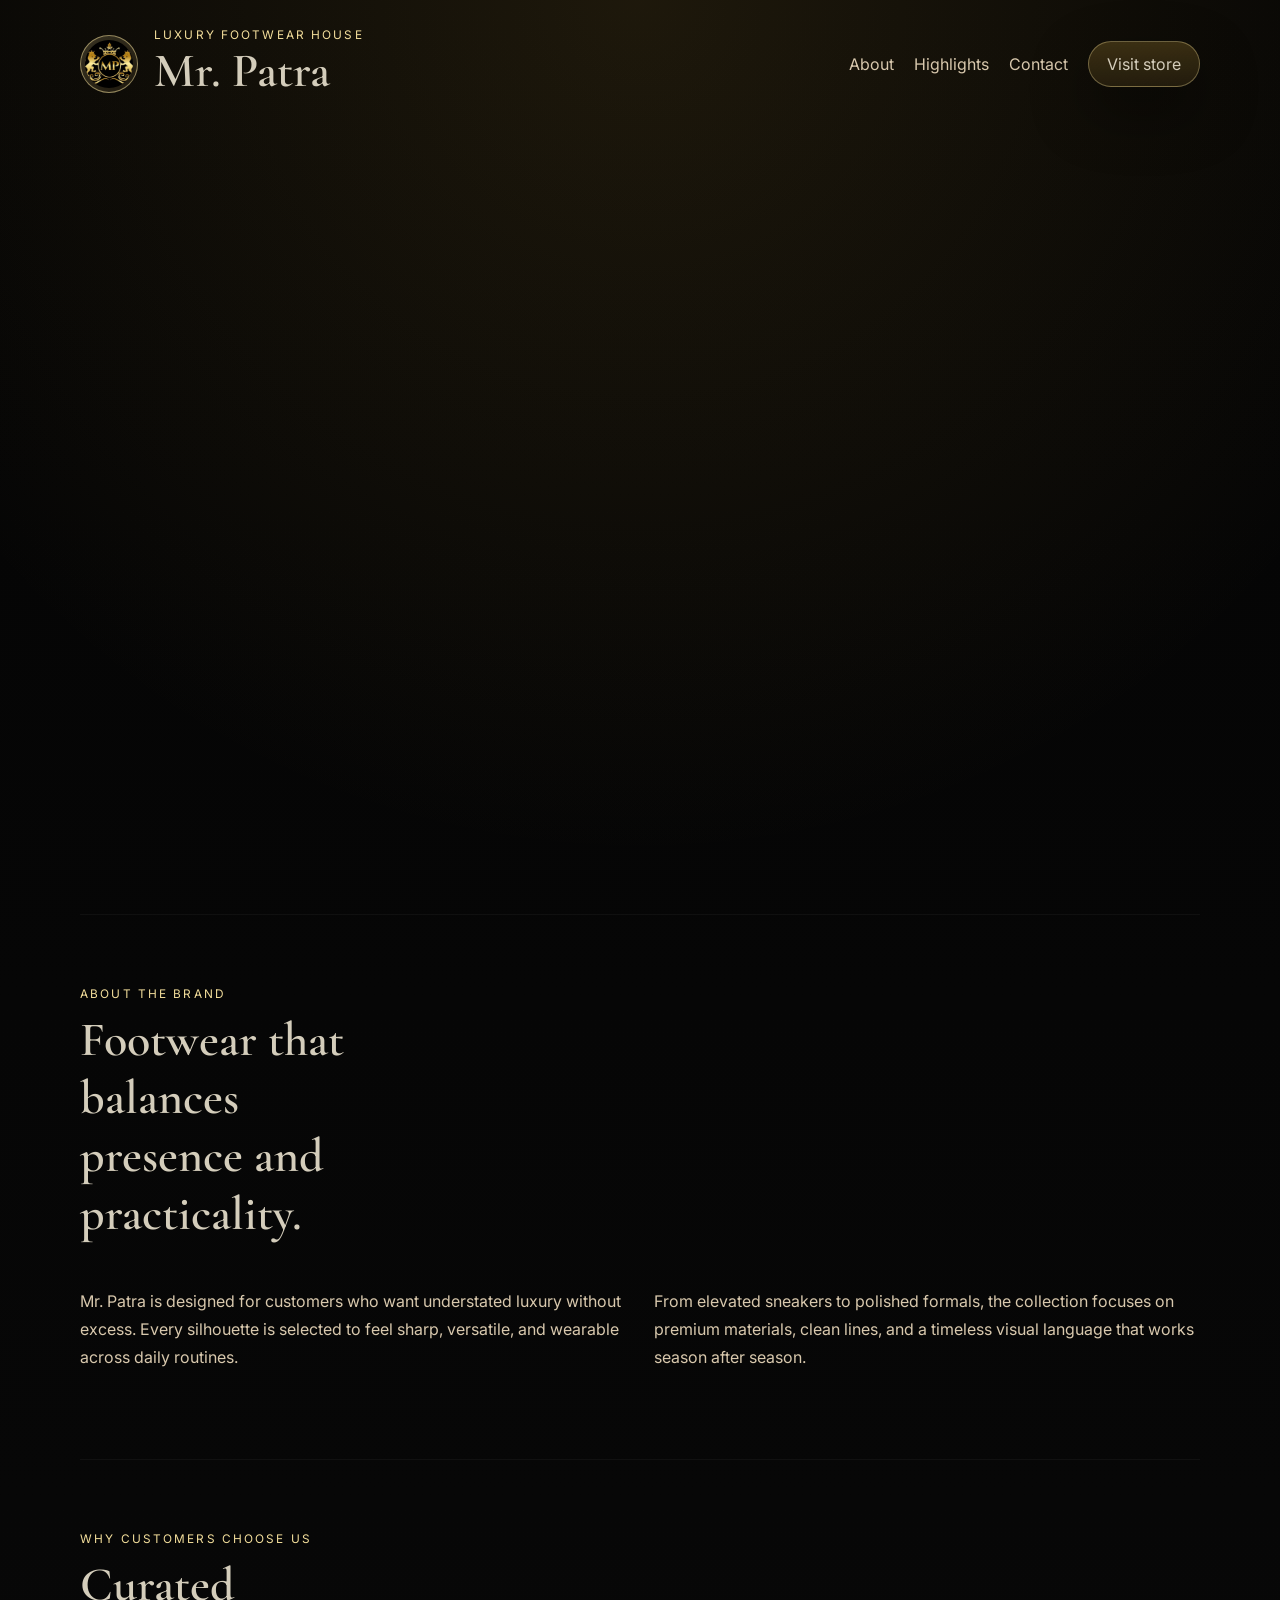
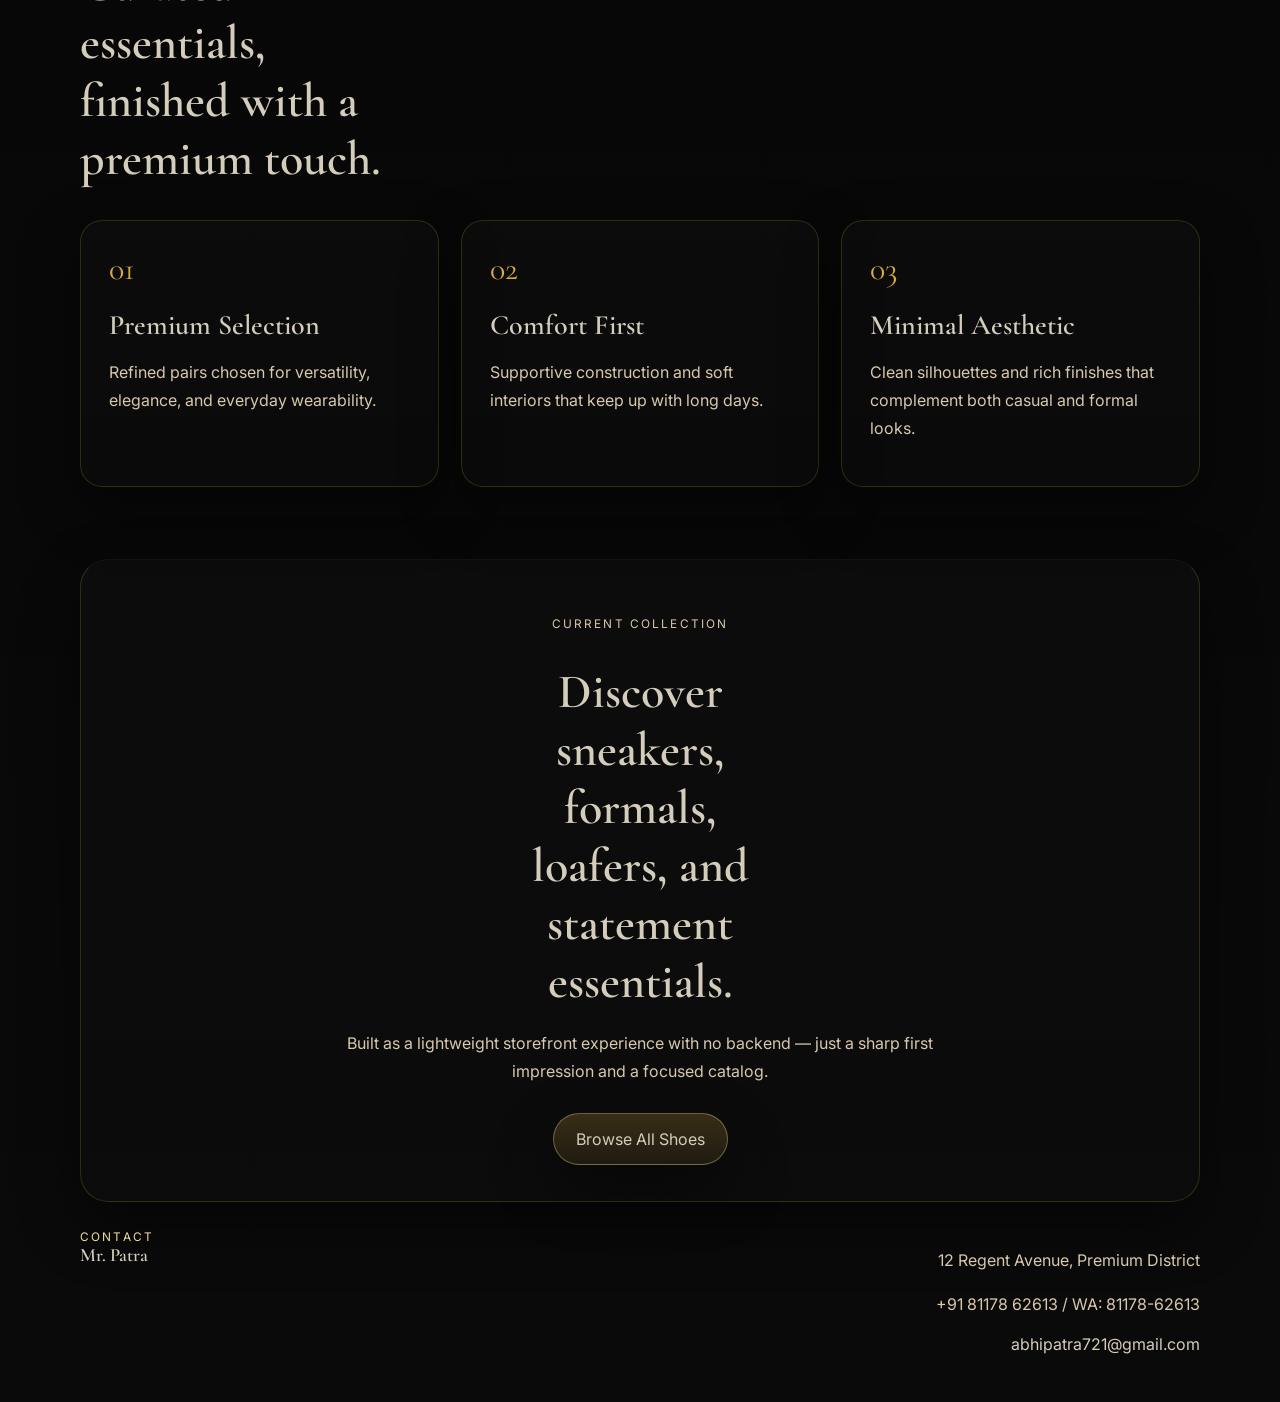
==== index.html @ 1bfe12cb "Created basic copy." ====
<!DOCTYPE html>
<html lang="en">

<head>
	<meta charset="UTF-8">
	<meta name="viewport" content="width=device-width, initial-scale=1.0">

	<meta name="description" content="Explore the latest collection of footwear with Mr. Patra.">
	<meta name="keywords" content="Footwear, Mr. Patra, Footwear in Odisha">

	<link rel="shortcut icon" href="favicon.ico" type="image/x-icon">
	<title>Mr. Patra | Premium Shoe Store</title>

	<link rel="preconnect" href="https://fonts.googleapis.com">
	<link rel="preconnect" href="https://fonts.gstatic.com" crossorigin>

	<link
		href="https://fonts.googleapis.com/css2?family=Cormorant+Garamond:wght@500;600;700&family=Inter:wght@400;500;600&display=swap"
		rel="stylesheet">

	<link rel="stylesheet" href="styles/index.css">
</head>

<body>
	<header class="site-header fade-section">
		<div class="brand-lockup">
			<div class="brand-mark">
				<img src="/assets/logo.webp" alt="Logo: Mr. Patra." class="img logo">
			</div>
			<div>
				<p class="brand-kicker">Luxury Footwear House</p>
				<h1>Mr. Patra</h1>
			</div>
		</div>
		<nav class="site-nav">
			<a href="#about">About</a>
			<a href="#highlights">Highlights</a>
			<a href="#contact">Contact</a>
			<a class="nav-button" href="store.html">Visit store</a>
		</nav>
	</header>

	<main>
		<section class="hero fade-section">
			<div class="hero-copy">
				<p class="eyebrow">Gold-standard style. Everyday confidence.</p>
				<h2>Minimal, premium footwear curated for modern movement.</h2>
				<p class="hero-text">
					Mr. Patra blends refined design, durable craftsmanship, and effortless comfort
					into a collection built for the office, the weekend, and everything between.
				</p>
				<div class="hero-actions">
					<a class="primary-button" href="store.html">Explore Collection</a>
					<a class="secondary-button" href="#about">Our Story</a>
				</div>
			</div>

			<div class="hero-panel">
				<div class="crest-card">
					<p class="crest-label">Signature Identity</p>
					<div class="crest-ring">
						<img src="assets/logo.webp" alt="Logo: Mr. Patra." class="img">
					</div>
					<p class="crest-copy">Dark luxury with a gold-forward finish inspired by your crest logo.</p>
				</div>
			</div>
		</section>

		<section id="about" class="content-section fade-section">
			<div class="section-heading">
				<p class="eyebrow">About the brand</p>
				<h3>Footwear that balances presence and practicality.</h3>
			</div>
			<div class="two-column">
				<p>
					Mr. Patra is designed for customers who want understated luxury without excess.
					Every silhouette is selected to feel sharp, versatile, and wearable across daily routines.
				</p>
				<p>
					From elevated sneakers to polished formals, the collection focuses on premium materials,
					clean lines, and a timeless visual language that works season after season.
				</p>
			</div>
		</section>

		<section id="highlights" class="content-section fade-section">
			<div class="section-heading">
				<p class="eyebrow">Why customers choose us</p>
				<h3>Curated essentials, finished with a premium touch.</h3>
			</div>
			<div class="feature-grid">
				<article class="feature-card">
					<span class="feature-number">01</span>
					<h4>Premium Selection</h4>
					<p>Refined pairs chosen for versatility, elegance, and everyday wearability.</p>
				</article>
				<article class="feature-card">
					<span class="feature-number">02</span>
					<h4>Comfort First</h4>
					<p>Supportive construction and soft interiors that keep up with long days.</p>
				</article>
				<article class="feature-card">
					<span class="feature-number">03</span>
					<h4>Minimal Aesthetic</h4>
					<p>Clean silhouettes and rich finishes that complement both casual and formal looks.</p>
				</article>
			</div>
		</section>

		<section class="content-section callout fade-section">
			<p class="eyebrow">Current collection</p>
			<h3>Discover sneakers, formals, loafers, and statement essentials.</h3>
			<p>
				Built as a lightweight storefront experience with no backend — just a sharp first impression
				and a focused catalog.
			</p>
			<a class="primary-button" href="store.html">Browse All Shoes</a>
		</section>
	</main>

	<footer id="contact" class="site-footer fade-section">
		<div>
			<p class="eyebrow">Contact</p>
			<h3>Mr. Patra</h3>
		</div>
		<div class="footer-details">
			<p>12 Regent Avenue, Premium District</p>
			<p>+91 81178 62613 / <a href="https://wa.me/918117862613">WA: 81178-62613</a></p>
			<a href="mailto:abhipatra721@gmail.com">abhipatra721@gmail.com</a>
		</div>
	</footer>

	<script src="js/script.js"></script>
</body>

</html>
---- styles/index.css ----
:root {
	--bg: #050505;
	--surface: #0f0f0f;
	--surface-soft: #161616;
	--text: #d4cdbb;
	--muted: #d8c8ad;
	--line: #d8aa3f33;
	--gold: #d8aa3f;
	--gold-soft: #f3de9b;
	--shadow: 0 24px 60px #00000073;
}

* {
	box-sizing: border-box;
}

html {
	scroll-behavior: smooth;
}

body {
	margin: 0;
	background:
		radial-gradient(circle at top, rgba(216, 170, 63, 0.12), transparent 28%),
		linear-gradient(180deg, #040404 0%, #0a0a0a 100%);
	color: var(--text);
	font-family: "Inter", sans-serif;
}

a {
	color: inherit;
	text-decoration: none;
}

.logo {
	width: 48px;
	height: 48px;
	border-radius: 50%;
	object-fit: cover;
}

.site-header,
.hero,
.content-section,
.site-footer {
	width: min(1120px, calc(100% - 48px));
	margin: 0 auto;
}

.site-header {
	display: flex;
	justify-content: space-between;
	align-items: center;
	gap: 24px;
	padding: 28px 0;
}

.brand-lockup {
	display: flex;
	align-items: center;
	gap: 16px;
}

.brand-mark,
.crest-ring {
	border: 1px solid rgba(243, 222, 155, 0.55);
	background: linear-gradient(135deg, rgba(243, 222, 155, 0.16), rgba(216, 170, 63, 0.04));
	box-shadow: inset 0 0 20px rgba(243, 222, 155, 0.08);
}

.brand-mark {
	width: 58px;
	height: 58px;
	border-radius: 50%;
	display: grid;
	place-items: center;
	font-family: "Cormorant Garamond", serif;
	font-size: 1.7rem;
	color: var(--gold-soft);
}

.brand-kicker,
.eyebrow,
.shoe-meta p,
.filter-row span,
.crest-label {
	margin: 0;
	text-transform: uppercase;
	letter-spacing: 0.18em;
	font-size: 0.74rem;
	color: var(--gold-soft);
}

h1,
h2,
h3,
h4 {
	margin: 0;
	font-family: "Cormorant Garamond", serif;
	font-weight: 600;
}

h1 {
	font-size: clamp(2rem, 4vw, 3rem);
}

.site-nav {
	display: flex;
	align-items: center;
	gap: 20px;
	color: var(--muted);
}

.nav-button,
.primary-button,
.secondary-button {
	border-radius: 999px;
	transition: transform 180ms ease, border-color 180ms ease, background-color 180ms ease;
}

.nav-button,
.primary-button {
	border: 1px solid rgba(243, 222, 155, 0.35);
	background: linear-gradient(180deg, rgba(216, 170, 63, 0.22), rgba(216, 170, 63, 0.1));
	color: var(--text);
	box-shadow: var(--shadow);
}

.nav-button {
	padding: 12px 18px;
}

.hero {
	min-height: calc(100vh - 114px);
	display: grid;
	grid-template-columns: 1.2fr 0.8fr;
	gap: 48px;
	align-items: center;
	padding: 48px 0 72px;
}

.hero-copy h2 {
	margin-top: 12px;
	font-size: clamp(3rem, 6vw, 5.2rem);
	line-height: 0.95;
	max-width: 10ch;
}

.hero-text,
.two-column p,
.feature-card p,
.callout p,
.crest-copy,
.footer-details p {
	color: var(--muted);
	line-height: 1.75;
}

.hero-text {
	max-width: 58ch;
	margin: 20px 0 0;
}

.hero-actions {
	display: flex;
	flex-wrap: wrap;
	gap: 14px;
	margin-top: 32px;
}

.primary-button,
.secondary-button {
	display: inline-flex;
	align-items: center;
	justify-content: center;
	min-width: 164px;
	padding: 15px 22px;
}

.secondary-button {
	border: 1px solid var(--line);
	background: rgba(255, 255, 255, 0.02);
}

.hero-panel {
	display: flex;
	justify-content: flex-end;
}

.crest-card,
.feature-card,
.callout {
	border: 1px solid var(--line);
	background: linear-gradient(180deg, rgba(255, 255, 255, 0.02), rgba(255, 255, 255, 0.01));
	box-shadow: var(--shadow);
}

.crest-card {
	width: min(100%, 400px);
	padding: 32px;
	border-radius: 28px;
}

.crest-ring {
	width: 220px;
	height: 220px;
	margin: 28px auto 20px;
	border-radius: 50%;
	display: grid;
	place-items: center;
}

.crest-ring .img {
	width: 100%;
	height: 100%;
	border-radius: 50%;
	object-fit: cover;
}

.content-section {
	padding: 72px 0;
	border-top: 1px solid rgba(255, 255, 255, 0.04);
}

.section-heading h3 {
	margin-top: 10px;
	font-size: clamp(2rem, 4vw, 3rem);
	max-width: 14ch;
}

.two-column {
	display: grid;
	grid-template-columns: repeat(2, minmax(0, 1fr));
	gap: 28px;
	margin-top: 28px;
}

.feature-grid {
	display: grid;
	grid-template-columns: repeat(3, minmax(0, 1fr));
	gap: 22px;
	margin-top: 32px;
}

.feature-card {
	padding: 28px;
	border-radius: 22px;
}

.feature-number {
	display: inline-block;
	margin-bottom: 20px;
	color: var(--gold);
	font-family: "Cormorant Garamond", serif;
	font-size: 2rem;
}

.feature-card h4 {
	font-size: 1.75rem;
	margin-bottom: 12px;
}

.callout {
	padding: 36px;
	border-radius: 28px;
	text-align: center;
}

.callout h3 {
	margin: 12px auto 0;
	max-width: 13ch;
	font-size: clamp(2rem, 4vw, 3rem);
}

.callout p {
	max-width: 60ch;
	margin: 18px auto 28px;
}

.site-footer {
	display: flex;
	justify-content: space-between;
	gap: 24px;
	padding: 28px 0 48px;
}

.footer-details {
	text-align: right;
}

.nav-button:hover,
.primary-button:hover,
.secondary-button:hover,
.site-nav a:hover {
	transform: translateY(-2px);
}

.fade-section {
	opacity: 0;
	transform: translateY(24px);
	transition: opacity 700ms ease, transform 700ms ease;
}

.fade-section.is-visible {
	opacity: 1;
	transform: translateY(0);
}

@media (max-width: 900px) {

	.site-header,
	.hero,
	.site-footer {
		grid-template-columns: 1fr;
		flex-direction: column;
		align-items: flex-start;
	}

	.site-nav {
		flex-wrap: wrap;
	}

	.hero {
		min-height: auto;
		padding-top: 24px;
	}

	.hero-panel {
		width: 100%;
		justify-content: flex-start;
	}

	.two-column,
	.feature-grid {
		grid-template-columns: 1fr;
	}

	.footer-details {
		text-align: left;
	}
}

@media (max-width: 640px) {

	.site-header,
	.hero,
	.content-section,
	.site-footer {
		width: min(100% - 28px, 1120px);
	}

	.hero-copy h2 {
		max-width: none;
	}

	.crest-ring {
		width: 180px;
		height: 180px;
	}
}
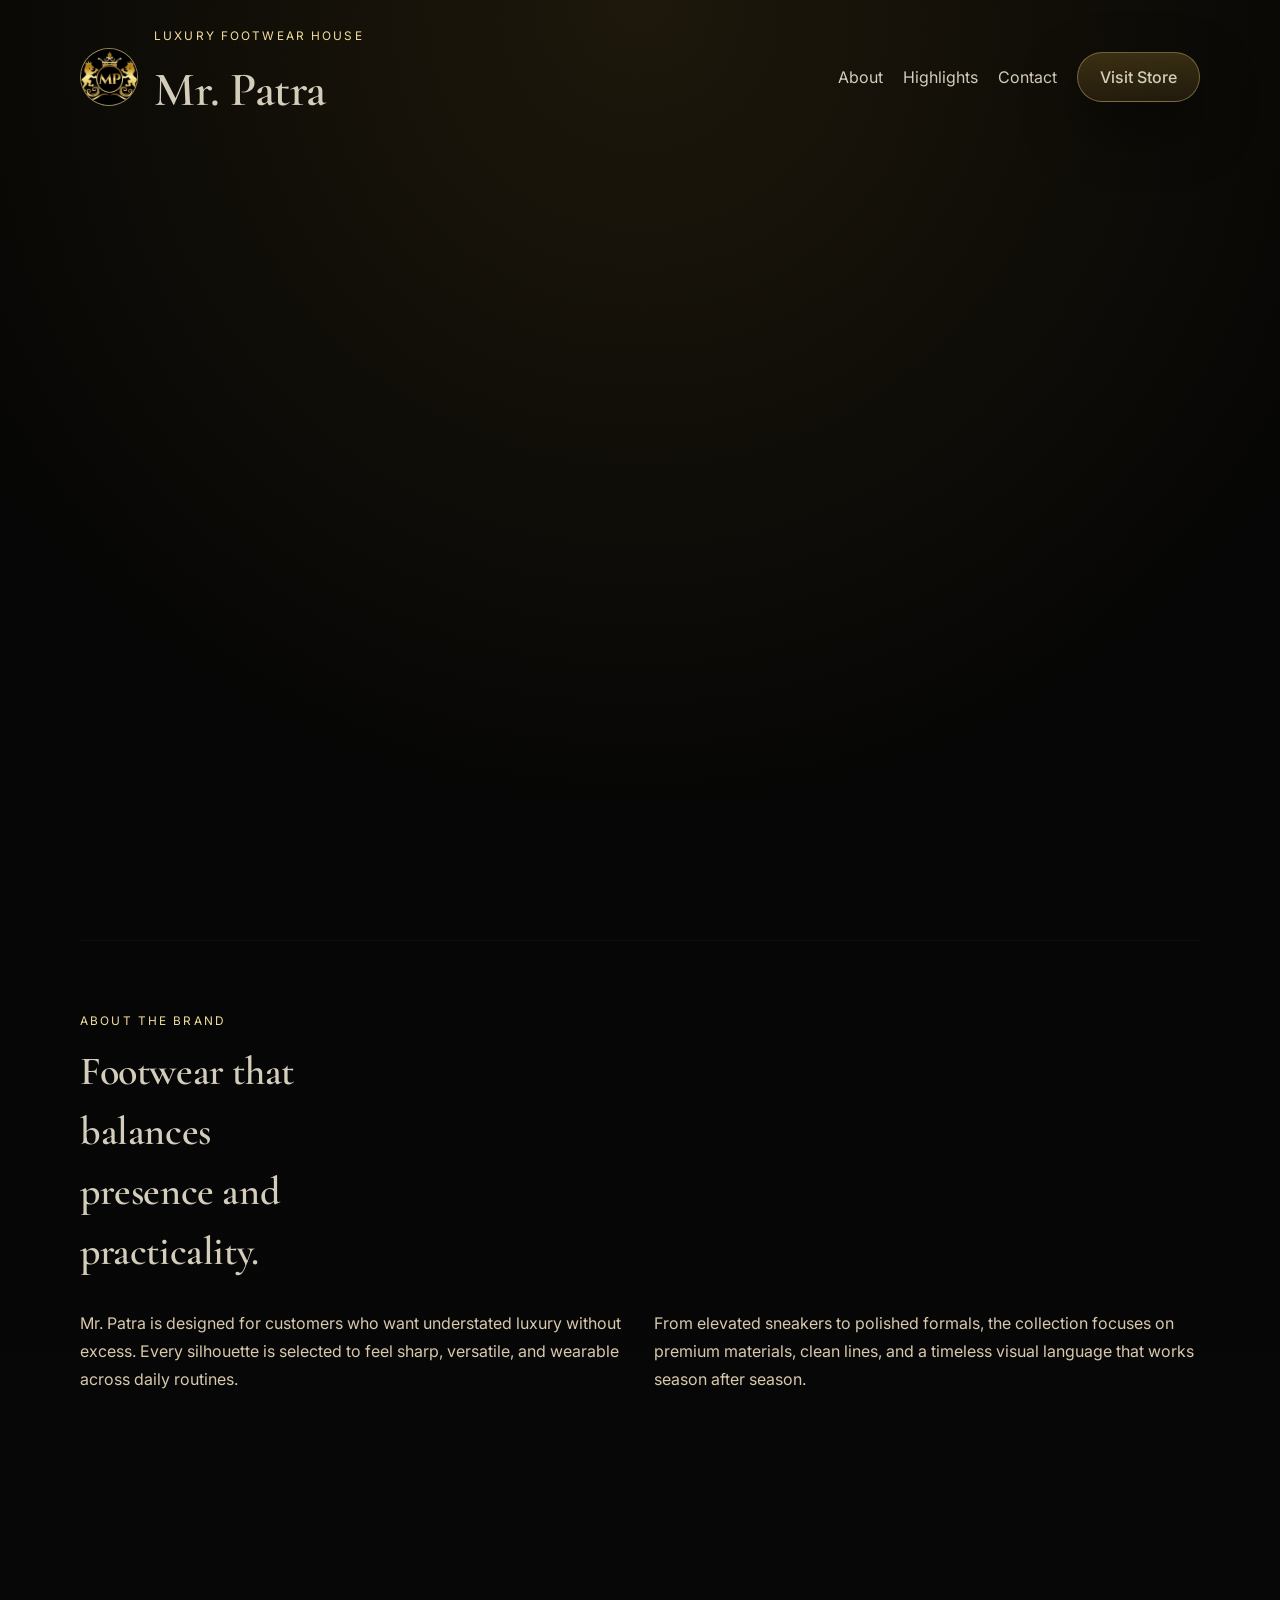
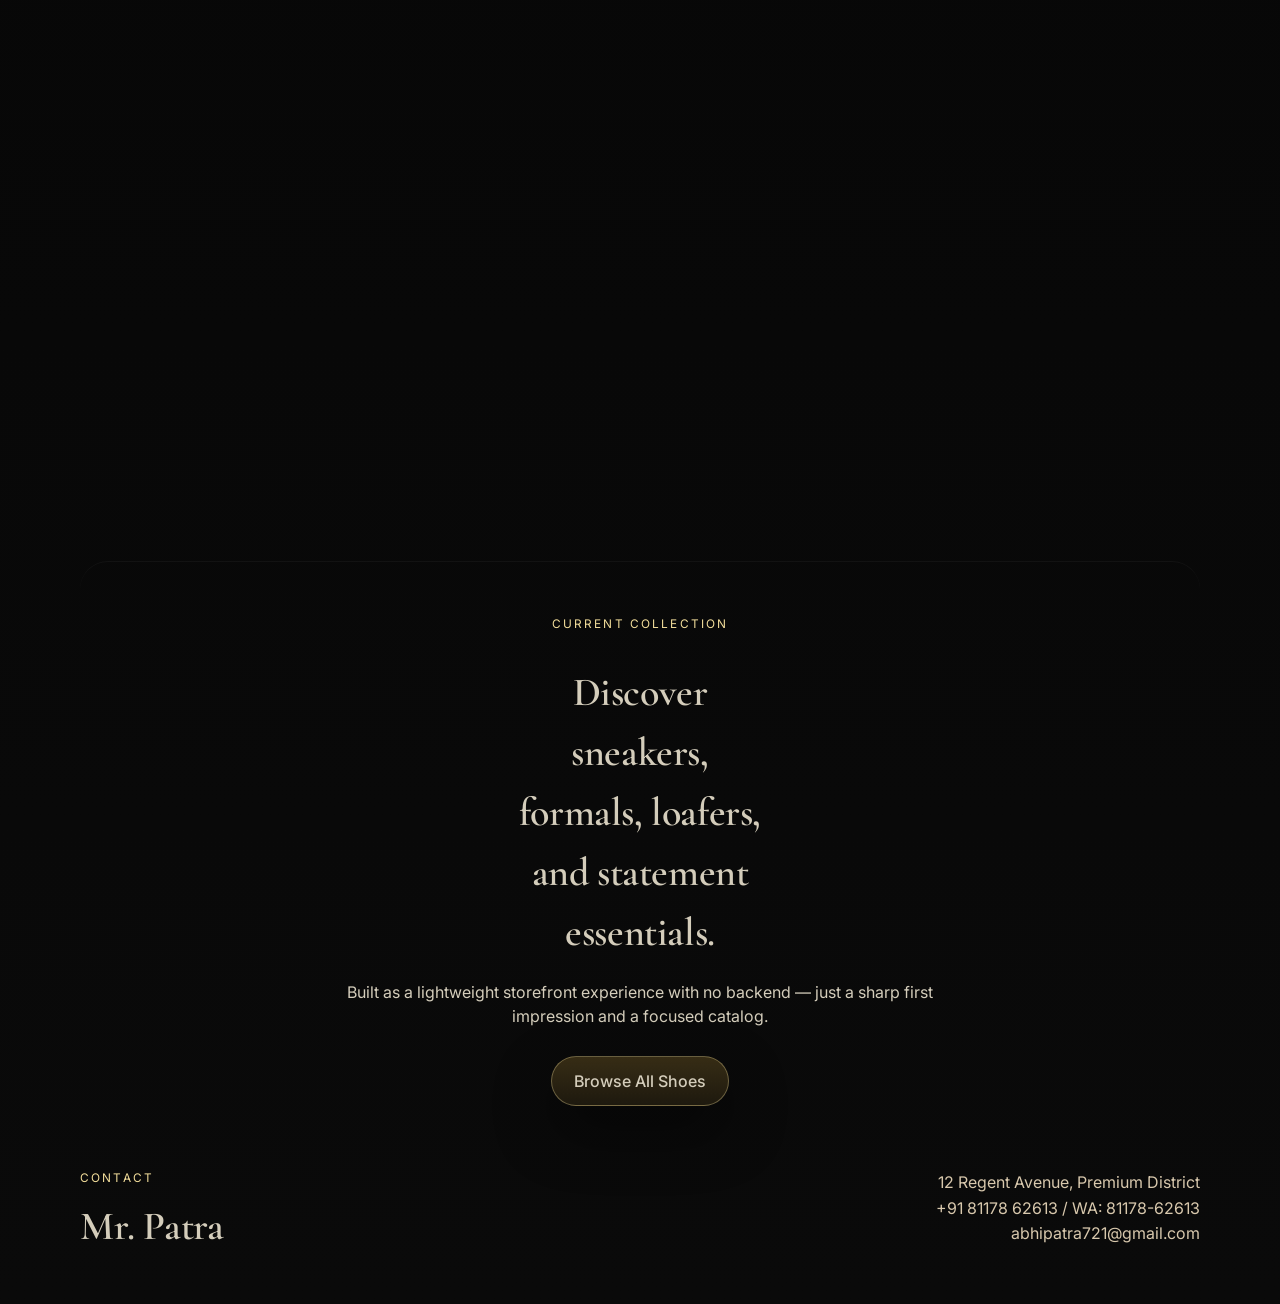
==== commit 541c5563: "Added global.css and README for developers." ====
--- a/index.html
+++ b/index.html
@@ -1,23 +1,25 @@
+<!-- index.html -->
 <!DOCTYPE html>
 <html lang="en">
 
 <head>
 	<meta charset="UTF-8">
 	<meta name="viewport" content="width=device-width, initial-scale=1.0">
+	<meta name="description"
+		content="Mr. Patra - Luxury footwear blending refined design with everyday comfort. Discover premium sneakers, formals, and loafers.">
+	<meta name="keywords" content="Footwear, Mr. Patra, Luxury Shoes, Premium Footwear, Odisha">
+	<link rel="shortcut icon" href="favicon.ico" type="image/x-icon">
+	<title>Mr. Patra | Luxury Footwear House</title>
 
-	<meta name="description" content="Explore the latest collection of footwear with Mr. Patra.">
-	<meta name="keywords" content="Footwear, Mr. Patra, Footwear in Odisha">
-
-	<link rel="shortcut icon" href="favicon.ico" type="image/x-icon">
-	<title>Mr. Patra | Premium Shoe Store</title>
-
+	<!-- Fonts -->
 	<link rel="preconnect" href="https://fonts.googleapis.com">
 	<link rel="preconnect" href="https://fonts.gstatic.com" crossorigin>
-
 	<link
 		href="https://fonts.googleapis.com/css2?family=Cormorant+Garamond:wght@500;600;700&family=Inter:wght@400;500;600&display=swap"
 		rel="stylesheet">
 
+	<!-- Stylesheets -->
+	<link rel="stylesheet" href="styles/global.css">
 	<link rel="stylesheet" href="styles/index.css">
 </head>
 
@@ -25,10 +27,10 @@
 	<header class="site-header fade-section">
 		<div class="brand-lockup">
 			<div class="brand-mark">
-				<img src="/assets/logo.webp" alt="Logo: Mr. Patra." class="img logo">
+				<img src="/assets/logo.webp" alt="Mr. Patra gold crest logo" class="logo-img">
 			</div>
 			<div>
-				<p class="brand-kicker">Luxury Footwear House</p>
+				<p class="eyebrow">Luxury Footwear House</p>
 				<h1>Mr. Patra</h1>
 			</div>
 		</div>
@@ -36,11 +38,12 @@
 			<a href="#about">About</a>
 			<a href="#highlights">Highlights</a>
 			<a href="#contact">Contact</a>
-			<a class="nav-button" href="store.html">Visit store</a>
+			<a class="nav-button" href="store.html">Visit Store</a>
 		</nav>
 	</header>
 
 	<main>
+		<!-- Hero Section -->
 		<section class="hero fade-section">
 			<div class="hero-copy">
 				<p class="eyebrow">Gold-standard style. Everyday confidence.</p>
@@ -54,18 +57,18 @@
 					<a class="secondary-button" href="#about">Our Story</a>
 				</div>
 			</div>
-
 			<div class="hero-panel">
 				<div class="crest-card">
 					<p class="crest-label">Signature Identity</p>
 					<div class="crest-ring">
-						<img src="assets/logo.webp" alt="Logo: Mr. Patra." class="img">
+						<img src="assets/logo.webp" alt="Mr. Patra crest emblem" class="crest-logo">
 					</div>
 					<p class="crest-copy">Dark luxury with a gold-forward finish inspired by your crest logo.</p>
 				</div>
 			</div>
 		</section>
 
+		<!-- About Section -->
 		<section id="about" class="content-section fade-section">
 			<div class="section-heading">
 				<p class="eyebrow">About the brand</p>
@@ -83,6 +86,7 @@
 			</div>
 		</section>
 
+		<!-- Highlights Section -->
 		<section id="highlights" class="content-section fade-section">
 			<div class="section-heading">
 				<p class="eyebrow">Why customers choose us</p>
@@ -107,6 +111,7 @@
 			</div>
 		</section>
 
+		<!-- Call to Action -->
 		<section class="content-section callout fade-section">
 			<p class="eyebrow">Current collection</p>
 			<h3>Discover sneakers, formals, loafers, and statement essentials.</h3>
--- a/styles/global.css
+++ b/styles/global.css
@@ -0,0 +1,150 @@
+/* ----------------------------------------------
+   GLOBAL CSS – Shared Variables, Reset, Utilities
+   Used across index.html and store.html
+---------------------------------------------- */
+:root {
+    --bg: #050505;
+    --surface: #0f0f0f;
+    --surface-soft: #161616;
+    --text: #d4cdbb;
+    --muted: #d8c8ad;
+    --line: #d8aa3f33;
+    --gold: #d8aa3f;
+    --gold-soft: #f3de9b;
+    --shadow: 0 24px 60px #00000073;
+    --transition-default: 180ms ease;
+}
+
+* {
+    margin: 0;
+    padding: 0;
+    box-sizing: border-box;
+}
+
+html {
+    scroll-behavior: smooth;
+}
+
+body {
+    background: radial-gradient(circle at top, rgba(216, 170, 63, 0.12), transparent 28%),
+        linear-gradient(180deg, #040404 0%, #0a0a0a 100%);
+    color: var(--text);
+    font-family: "Inter", sans-serif;
+    line-height: 1.5;
+    min-height: 100vh;
+}
+
+/* Typography */
+h1,
+h2,
+h3,
+h4 {
+    font-family: "Cormorant Garamond", serif;
+    font-weight: 600;
+    letter-spacing: -0.01em;
+}
+
+h1 {
+    font-size: clamp(2rem, 4vw, 3rem);
+}
+
+h2 {
+    font-size: clamp(2.4rem, 5vw, 3.6rem);
+}
+
+h3 {
+    font-size: clamp(1.8rem, 3.5vw, 2.5rem);
+}
+
+a {
+    color: inherit;
+    text-decoration: none;
+    transition: transform var(--transition-default), border-color var(--transition-default);
+}
+
+img {
+    max-width: 100%;
+    height: auto;
+    display: block;
+}
+
+/* Utility / Eyebrow style */
+.eyebrow {
+    text-transform: uppercase;
+    letter-spacing: 0.18em;
+    font-size: 0.74rem;
+    color: var(--gold-soft);
+    margin-bottom: 0.5rem;
+}
+
+/* Buttons & interactive elements */
+.primary-button,
+.secondary-button,
+.nav-button {
+    display: inline-flex;
+    align-items: center;
+    justify-content: center;
+    border-radius: 999px;
+    padding: 12px 22px;
+    font-weight: 500;
+    transition: transform var(--transition-default), background-color var(--transition-default);
+    cursor: pointer;
+}
+
+.primary-button,
+.nav-button {
+    border: 1px solid rgba(243, 222, 155, 0.35);
+    background: linear-gradient(180deg, rgba(216, 170, 63, 0.22), rgba(216, 170, 63, 0.1));
+    box-shadow: var(--shadow);
+    color: var(--text);
+}
+
+.secondary-button {
+    border: 1px solid var(--line);
+    background: rgba(255, 255, 255, 0.02);
+}
+
+.primary-button:hover,
+.secondary-button:hover,
+.nav-button:hover {
+    transform: translateY(-2px);
+}
+
+/* Fade-in on scroll animation */
+.fade-section {
+    opacity: 0;
+    transform: translateY(24px);
+    transition: opacity 700ms ease, transform 700ms ease;
+}
+
+.fade-section.is-visible {
+    opacity: 1;
+    transform: translateY(0);
+}
+
+/* Shared container width (but each page can define its own layout) */
+.site-header,
+.hero,
+.content-section,
+.site-footer,
+.catalog-header,
+.filter-row,
+.catalog-grid {
+    width: min(1120px, calc(100% - 48px));
+    margin-left: auto;
+    margin-right: auto;
+}
+
+/* Responsive base */
+@media (max-width: 640px) {
+
+    .site-header,
+    .hero,
+    .content-section,
+    .site-footer,
+    .catalog-header,
+    .filter-row,
+    .catalog-grid {
+        width: min(100% - 28px, 1120px);
+    }
+}
--- a/styles/index.css
+++ b/styles/index.css
@@ -1,51 +1,8 @@
-:root {
-	--bg: #050505;
-	--surface: #0f0f0f;
-	--surface-soft: #161616;
-	--text: #d4cdbb;
-	--muted: #d8c8ad;
-	--line: #d8aa3f33;
-	--gold: #d8aa3f;
-	--gold-soft: #f3de9b;
-	--shadow: 0 24px 60px #00000073;
-}
-
-* {
-	box-sizing: border-box;
-}
-
-html {
-	scroll-behavior: smooth;
-}
-
-body {
-	margin: 0;
-	background:
-		radial-gradient(circle at top, rgba(216, 170, 63, 0.12), transparent 28%),
-		linear-gradient(180deg, #040404 0%, #0a0a0a 100%);
-	color: var(--text);
-	font-family: "Inter", sans-serif;
-}
-
-a {
-	color: inherit;
-	text-decoration: none;
-}
-
-.logo {
-	width: 48px;
-	height: 48px;
-	border-radius: 50%;
-	object-fit: cover;
-}
-
-.site-header,
-.hero,
-.content-section,
-.site-footer {
-	width: min(1120px, calc(100% - 48px));
-	margin: 0 auto;
-}
+/* styles/index.css */
+/* ----------------------------------------------
+   INDEX.HOME PAGE SPECIFIC STYLES
+   Hero, about section, feature grid, callout, footer
+---------------------------------------------- */
 
 .site-header {
 	display: flex;
@@ -74,131 +31,73 @@
 	border-radius: 50%;
 	display: grid;
 	place-items: center;
-	font-family: "Cormorant Garamond", serif;
-	font-size: 1.7rem;
-	color: var(--gold-soft);
-}
-
-.brand-kicker,
-.eyebrow,
-.shoe-meta p,
-.filter-row span,
+}
+
+.logo-img,
+.crest-logo {
+	width: 100%;
+	height: 100%;
+	object-fit: cover;
+	border-radius: 50%;
+}
+
+.site-nav {
+	display: flex;
+	align-items: center;
+	gap: 20px;
+	flex-wrap: wrap;
+}
+
+/* Hero section */
+.hero {
+	min-height: calc(100vh - 114px);
+	display: grid;
+	grid-template-columns: 1.2fr 0.8fr;
+	gap: 48px;
+	align-items: center;
+	padding: 48px 0 72px;
+}
+
+.hero-copy h2 {
+	margin-top: 12px;
+	line-height: 0.95;
+	max-width: 10ch;
+}
+
+.hero-text {
+	max-width: 58ch;
+	margin: 20px 0 0;
+	color: var(--muted);
+	line-height: 1.75;
+}
+
+.hero-actions {
+	display: flex;
+	flex-wrap: wrap;
+	gap: 14px;
+	margin-top: 32px;
+}
+
+.hero-panel {
+	display: flex;
+	justify-content: flex-end;
+}
+
+.crest-card {
+	width: min(100%, 400px);
+	padding: 32px;
+	border-radius: 28px;
+	border: 1px solid var(--line);
+	background: linear-gradient(180deg, rgba(255, 255, 255, 0.02), rgba(255, 255, 255, 0.01));
+	box-shadow: var(--shadow);
+	text-align: center;
+}
+
 .crest-label {
-	margin: 0;
 	text-transform: uppercase;
 	letter-spacing: 0.18em;
 	font-size: 0.74rem;
 	color: var(--gold-soft);
-}
-
-h1,
-h2,
-h3,
-h4 {
-	margin: 0;
-	font-family: "Cormorant Garamond", serif;
-	font-weight: 600;
-}
-
-h1 {
-	font-size: clamp(2rem, 4vw, 3rem);
-}
-
-.site-nav {
-	display: flex;
-	align-items: center;
-	gap: 20px;
-	color: var(--muted);
-}
-
-.nav-button,
-.primary-button,
-.secondary-button {
-	border-radius: 999px;
-	transition: transform 180ms ease, border-color 180ms ease, background-color 180ms ease;
-}
-
-.nav-button,
-.primary-button {
-	border: 1px solid rgba(243, 222, 155, 0.35);
-	background: linear-gradient(180deg, rgba(216, 170, 63, 0.22), rgba(216, 170, 63, 0.1));
-	color: var(--text);
-	box-shadow: var(--shadow);
-}
-
-.nav-button {
-	padding: 12px 18px;
-}
-
-.hero {
-	min-height: calc(100vh - 114px);
-	display: grid;
-	grid-template-columns: 1.2fr 0.8fr;
-	gap: 48px;
-	align-items: center;
-	padding: 48px 0 72px;
-}
-
-.hero-copy h2 {
-	margin-top: 12px;
-	font-size: clamp(3rem, 6vw, 5.2rem);
-	line-height: 0.95;
-	max-width: 10ch;
-}
-
-.hero-text,
-.two-column p,
-.feature-card p,
-.callout p,
-.crest-copy,
-.footer-details p {
-	color: var(--muted);
-	line-height: 1.75;
-}
-
-.hero-text {
-	max-width: 58ch;
-	margin: 20px 0 0;
-}
-
-.hero-actions {
-	display: flex;
-	flex-wrap: wrap;
-	gap: 14px;
-	margin-top: 32px;
-}
-
-.primary-button,
-.secondary-button {
-	display: inline-flex;
-	align-items: center;
-	justify-content: center;
-	min-width: 164px;
-	padding: 15px 22px;
-}
-
-.secondary-button {
-	border: 1px solid var(--line);
-	background: rgba(255, 255, 255, 0.02);
-}
-
-.hero-panel {
-	display: flex;
-	justify-content: flex-end;
-}
-
-.crest-card,
-.feature-card,
-.callout {
-	border: 1px solid var(--line);
-	background: linear-gradient(180deg, rgba(255, 255, 255, 0.02), rgba(255, 255, 255, 0.01));
-	box-shadow: var(--shadow);
-}
-
-.crest-card {
-	width: min(100%, 400px);
-	padding: 32px;
-	border-radius: 28px;
 }
 
 .crest-ring {
@@ -210,13 +109,11 @@
 	place-items: center;
 }
 
-.crest-ring .img {
-	width: 100%;
-	height: 100%;
-	border-radius: 50%;
-	object-fit: cover;
-}
-
+.crest-copy {
+	color: var(--muted);
+}
+
+/* Content sections */
 .content-section {
 	padding: 72px 0;
 	border-top: 1px solid rgba(255, 255, 255, 0.04);
@@ -224,20 +121,24 @@
 
 .section-heading h3 {
 	margin-top: 10px;
-	font-size: clamp(2rem, 4vw, 3rem);
 	max-width: 14ch;
 }
 
 .two-column {
 	display: grid;
-	grid-template-columns: repeat(2, minmax(0, 1fr));
+	grid-template-columns: repeat(2, 1fr);
 	gap: 28px;
 	margin-top: 28px;
 }
 
+.two-column p {
+	color: var(--muted);
+	line-height: 1.75;
+}
+
 .feature-grid {
 	display: grid;
-	grid-template-columns: repeat(3, minmax(0, 1fr));
+	grid-template-columns: repeat(3, 1fr);
 	gap: 22px;
 	margin-top: 32px;
 }
@@ -245,6 +146,8 @@
 .feature-card {
 	padding: 28px;
 	border-radius: 22px;
+	border: 1px solid var(--line);
+	background: linear-gradient(180deg, rgba(255, 255, 255, 0.02), rgba(255, 255, 255, 0.01));
 }
 
 .feature-number {
@@ -261,15 +164,14 @@
 }
 
 .callout {
+	text-align: center;
 	padding: 36px;
 	border-radius: 28px;
-	text-align: center;
 }
 
 .callout h3 {
 	margin: 12px auto 0;
 	max-width: 13ch;
-	font-size: clamp(2rem, 4vw, 3rem);
 }
 
 .callout p {
@@ -288,36 +190,21 @@
 	text-align: right;
 }
 
-.nav-button:hover,
-.primary-button:hover,
-.secondary-button:hover,
-.site-nav a:hover {
-	transform: translateY(-2px);
-}
-
-.fade-section {
-	opacity: 0;
-	transform: translateY(24px);
-	transition: opacity 700ms ease, transform 700ms ease;
-}
-
-.fade-section.is-visible {
-	opacity: 1;
-	transform: translateY(0);
-}
-
+.footer-details p,
+.footer-details a {
+	color: var(--muted);
+	line-height: 1.6;
+}
+
+/* Responsive */
 @media (max-width: 900px) {
 
 	.site-header,
 	.hero,
 	.site-footer {
-		grid-template-columns: 1fr;
 		flex-direction: column;
 		align-items: flex-start;
-	}
-
-	.site-nav {
-		flex-wrap: wrap;
+		grid-template-columns: 1fr;
 	}
 
 	.hero {
@@ -341,18 +228,6 @@
 }
 
 @media (max-width: 640px) {
-
-	.site-header,
-	.hero,
-	.content-section,
-	.site-footer {
-		width: min(100% - 28px, 1120px);
-	}
-
-	.hero-copy h2 {
-		max-width: none;
-	}
-
 	.crest-ring {
 		width: 180px;
 		height: 180px;
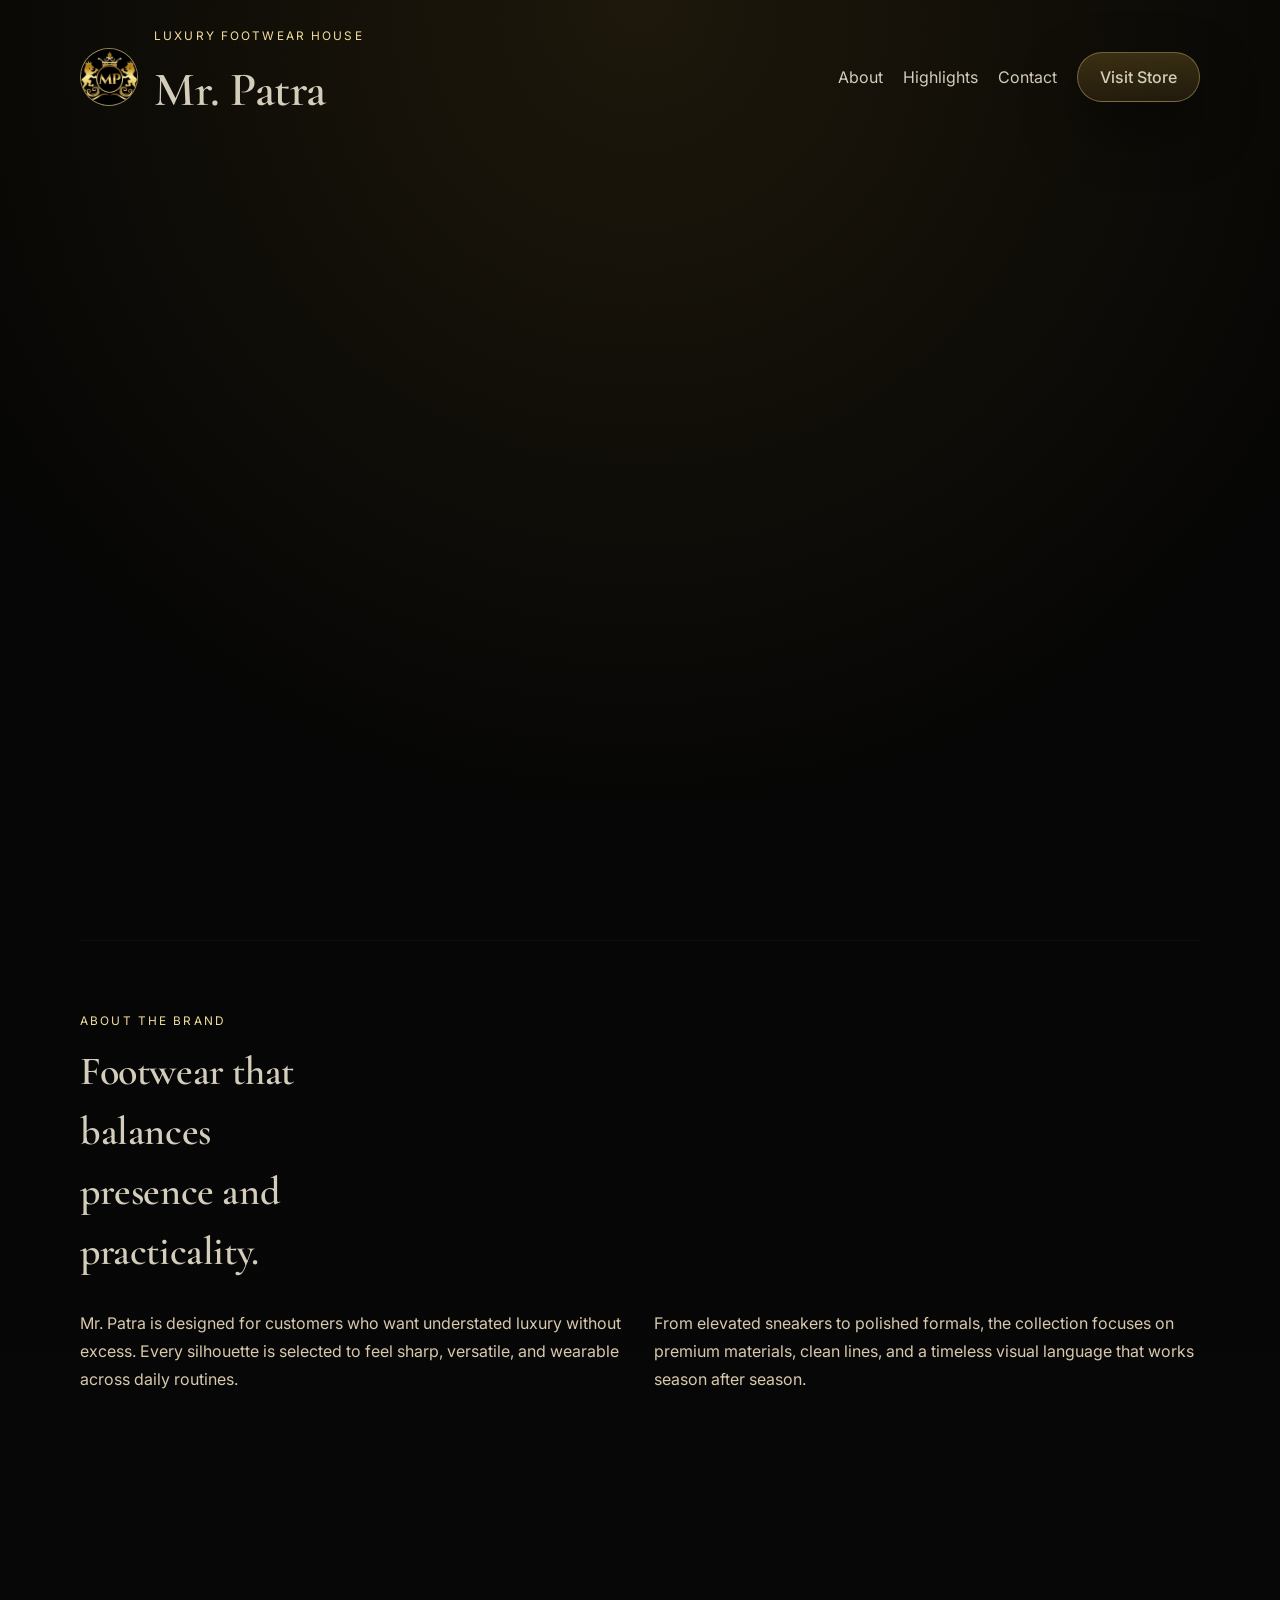
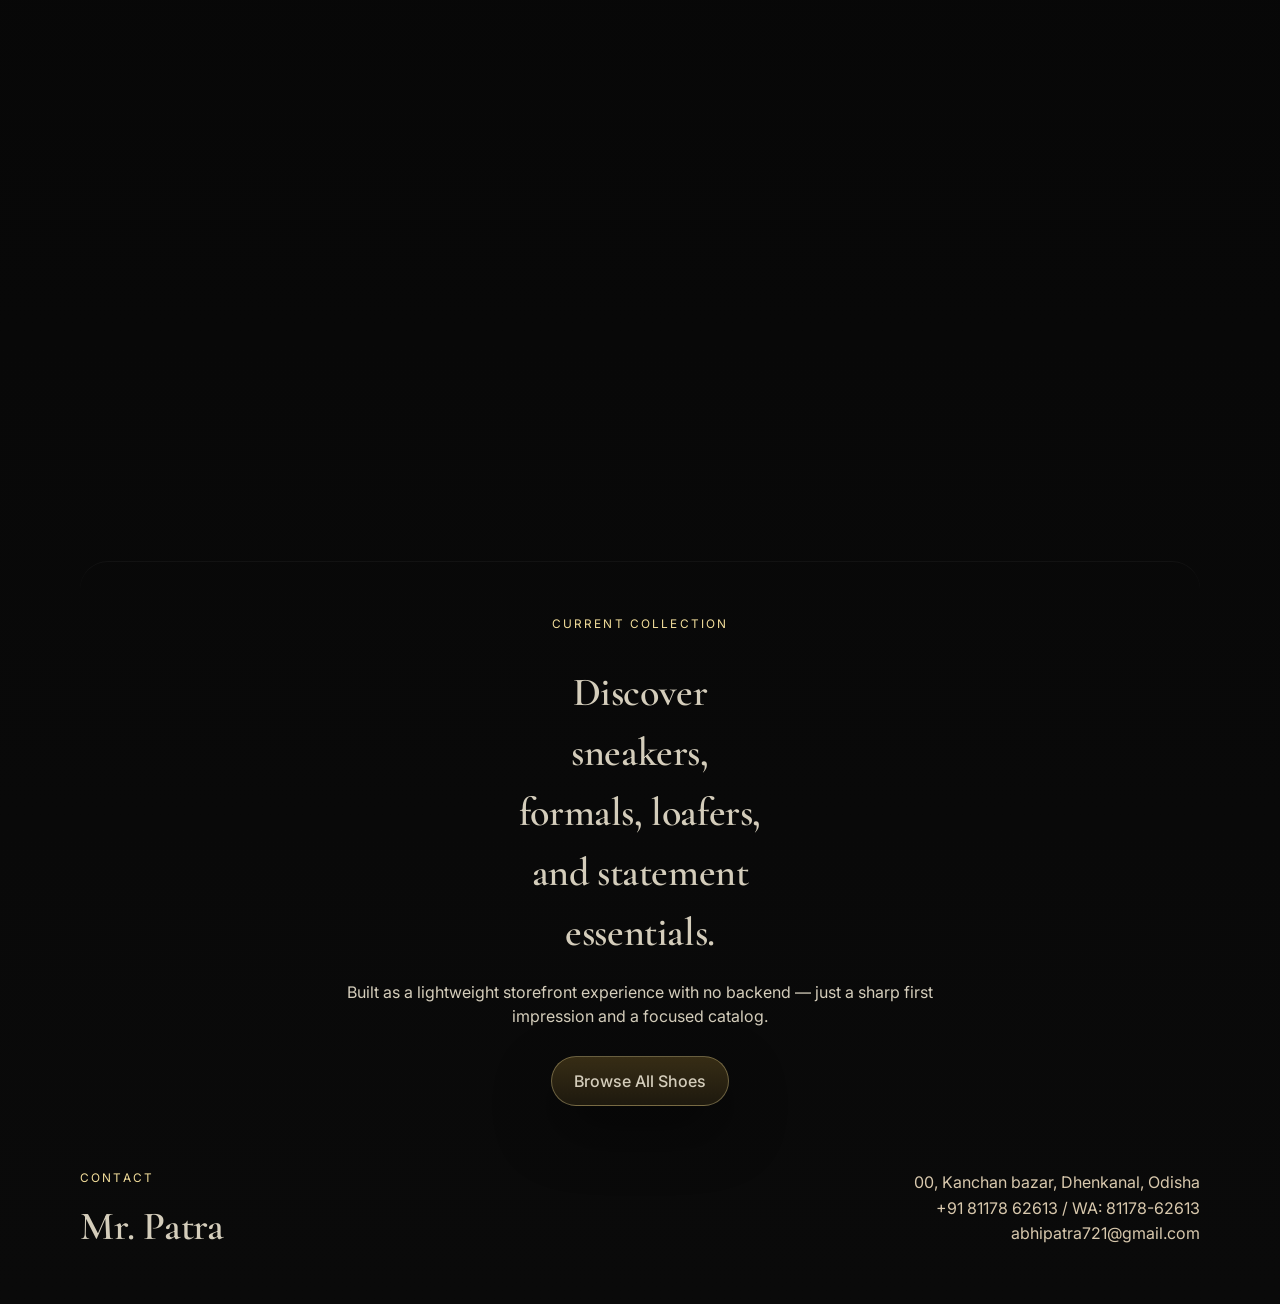
==== commit c1781f94: "Update buy redirect and shop address." ====
--- a/index.html
+++ b/index.html
@@ -129,7 +129,7 @@
 			<h3>Mr. Patra</h3>
 		</div>
 		<div class="footer-details">
-			<p>12 Regent Avenue, Premium District</p>
+			<p>00, Kanchan bazar, Dhenkanal, Odisha</p>
 			<p>+91 81178 62613 / <a href="https://wa.me/918117862613">WA: 81178-62613</a></p>
 			<a href="mailto:abhipatra721@gmail.com">abhipatra721@gmail.com</a>
 		</div>
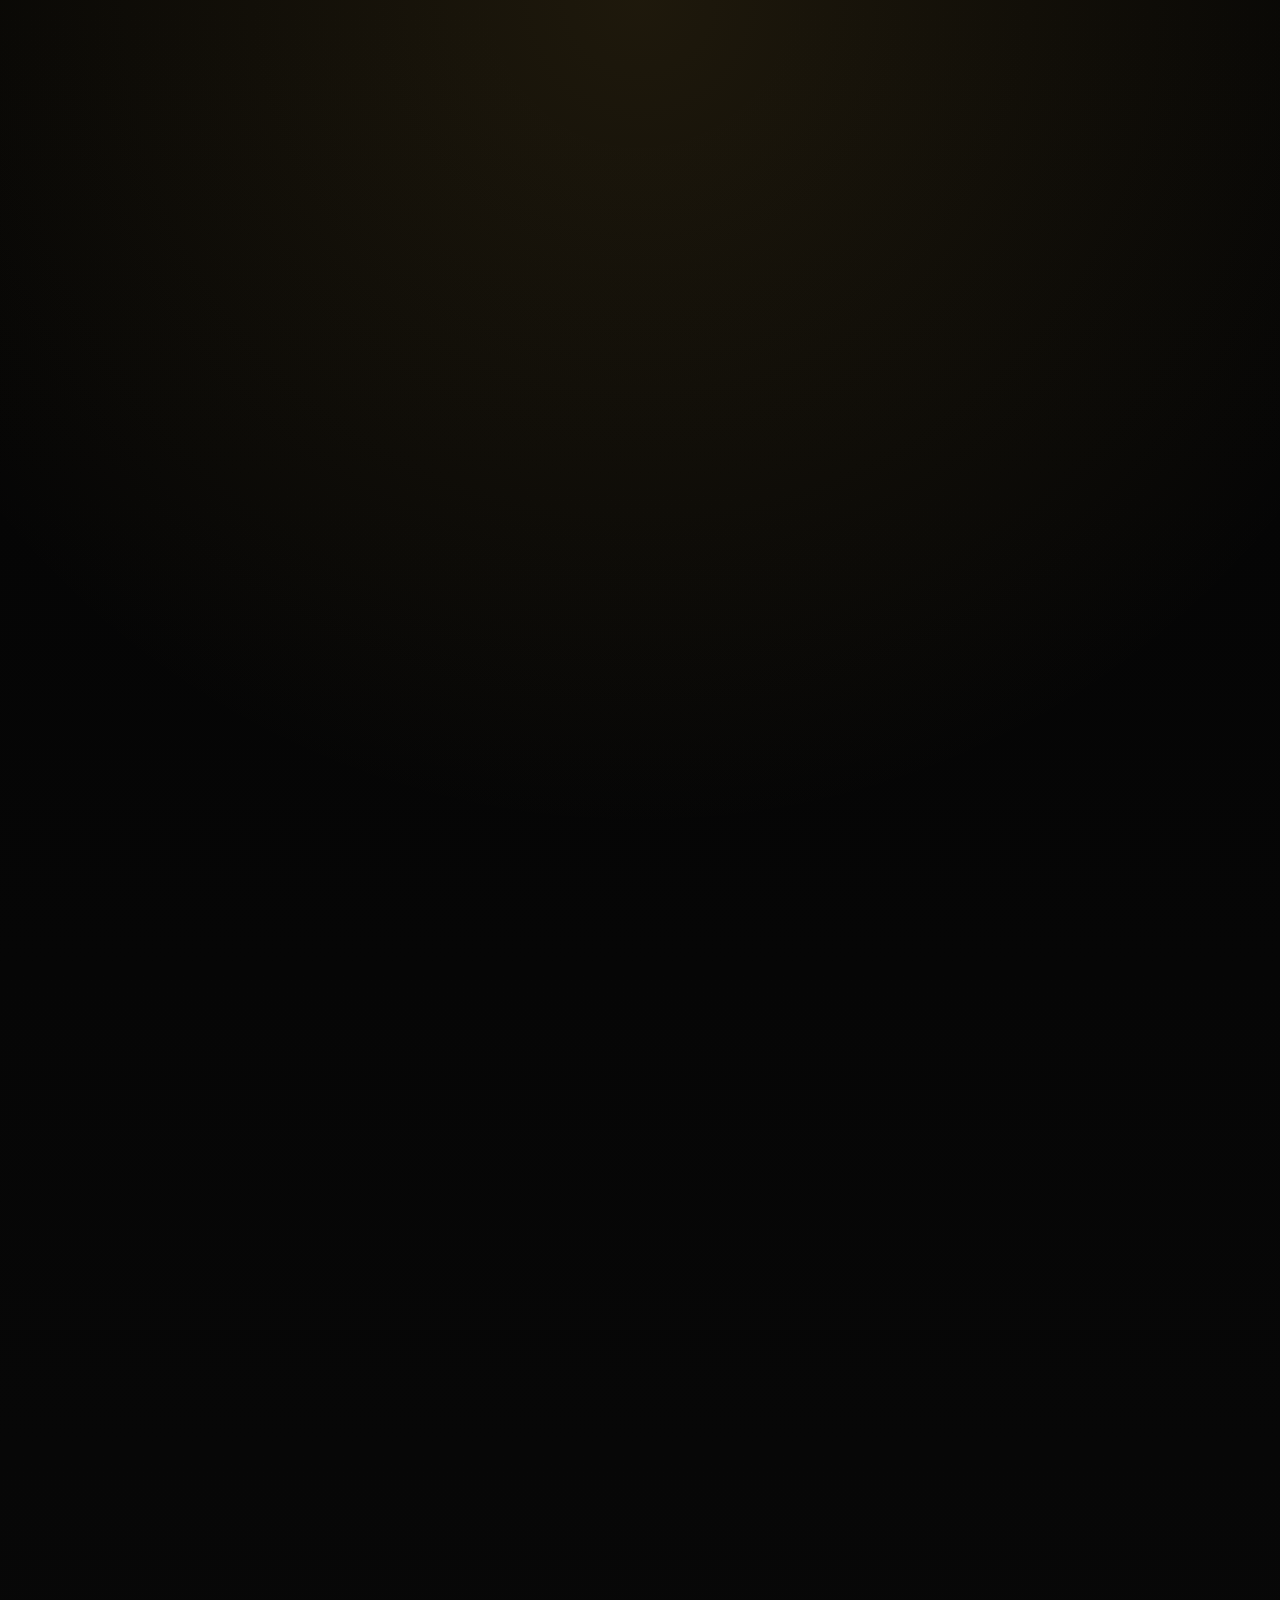
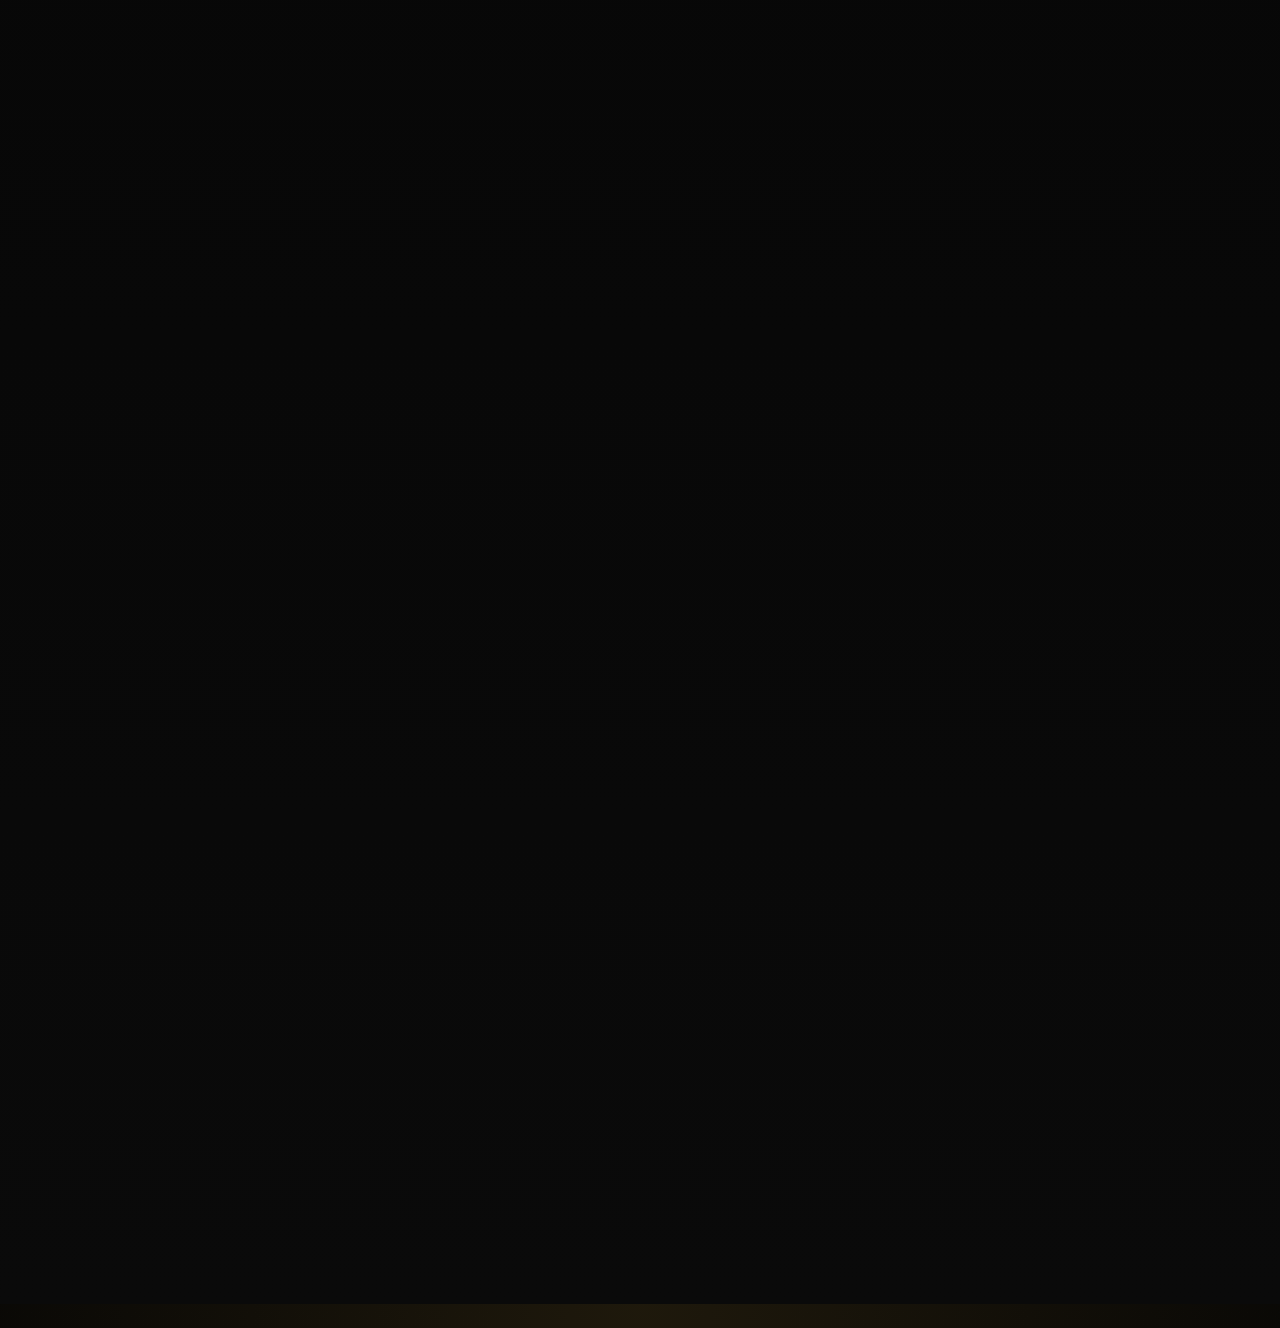
==== commit 6b0a9176: "Removed Intersection Observer." ====
--- a/index.html
+++ b/index.html
@@ -134,8 +134,6 @@
 			<a href="mailto:abhipatra721@gmail.com">abhipatra721@gmail.com</a>
 		</div>
 	</footer>
-
-	<script src="js/script.js"></script>
 </body>
 
 </html>
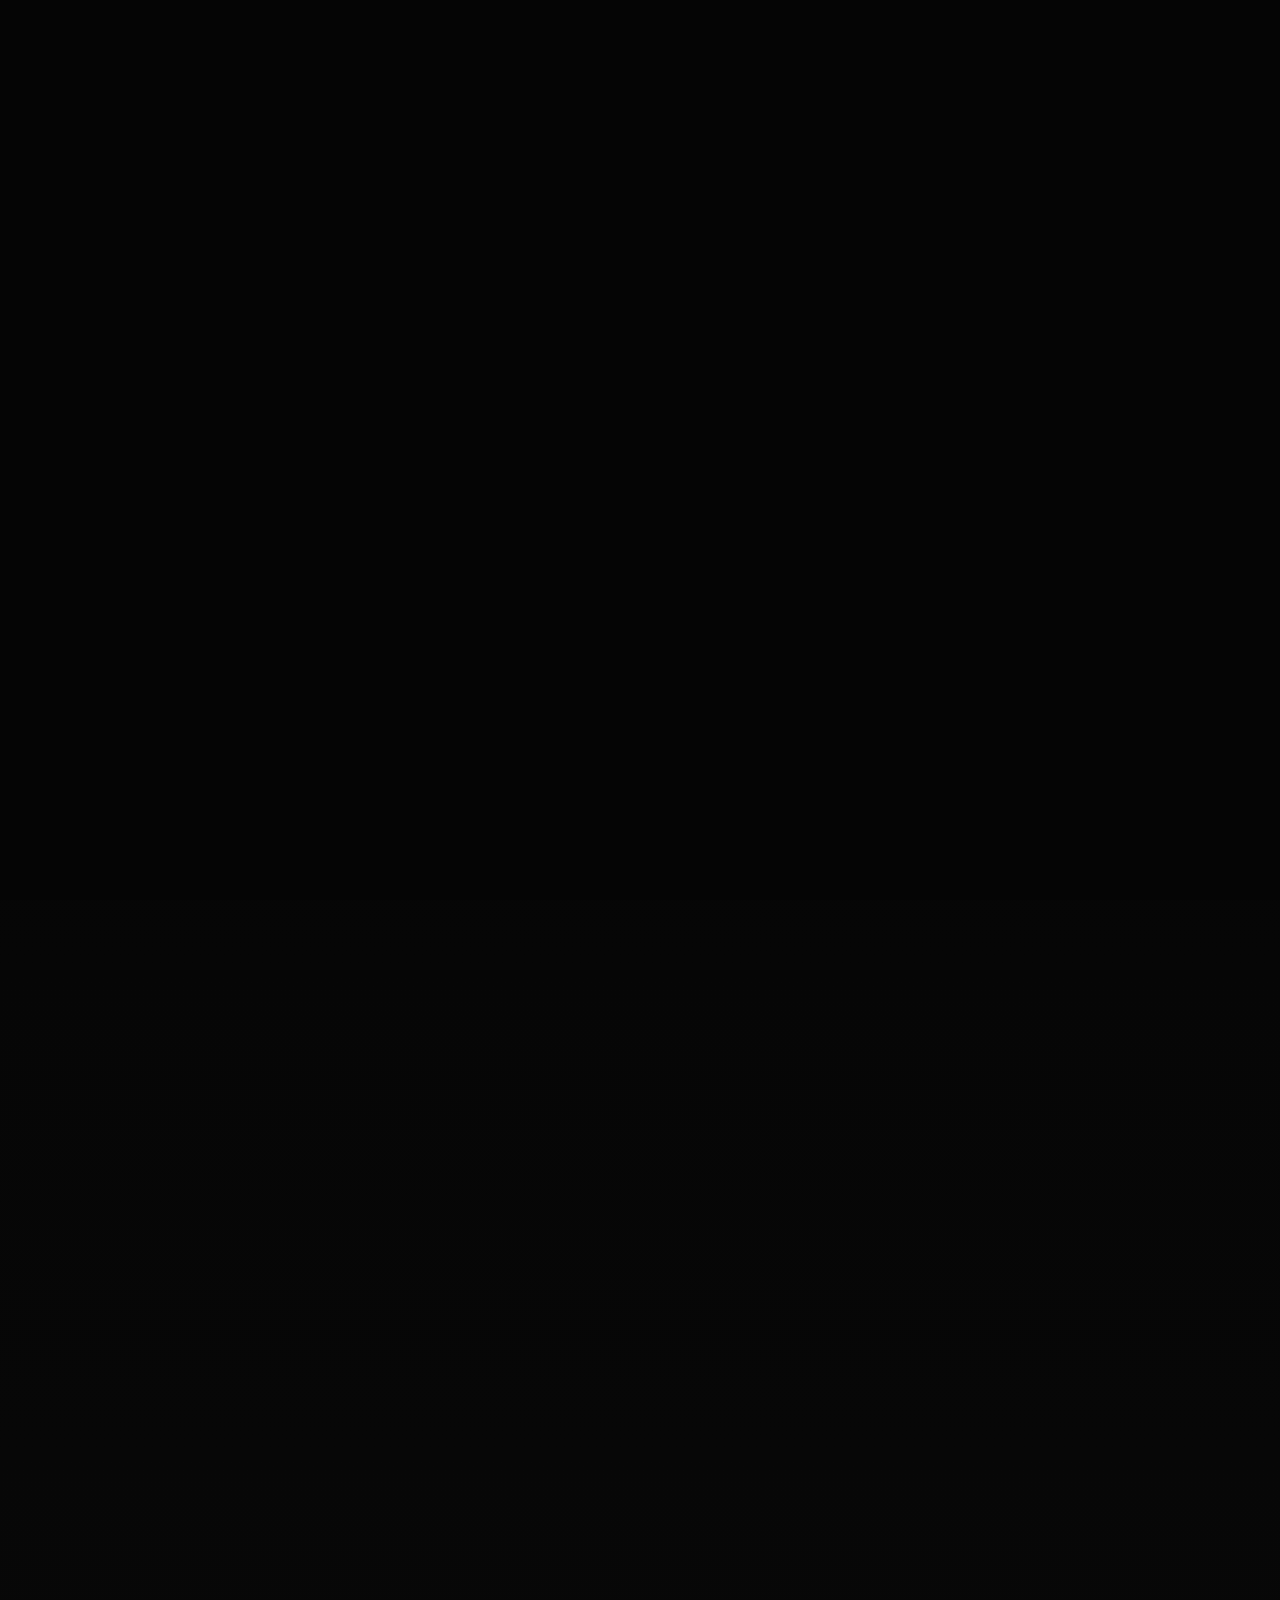
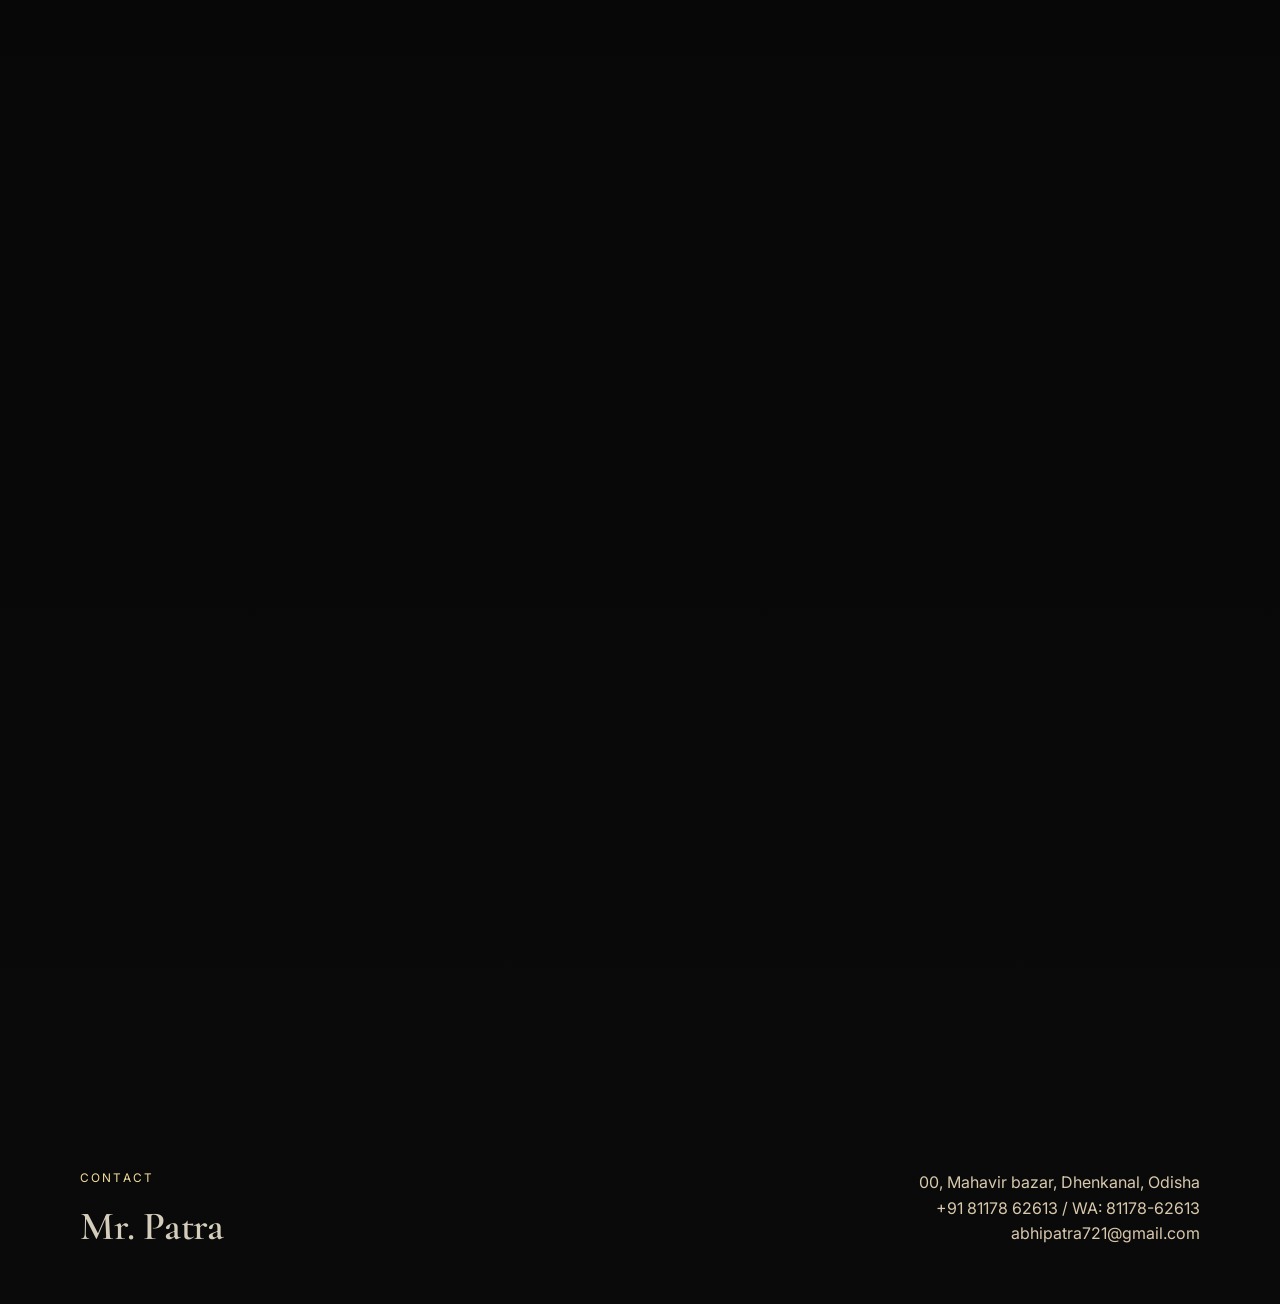
==== commit 90cf55b6: "Added loading animation and update index.html" ====
--- a/index.html
+++ b/index.html
@@ -24,6 +24,14 @@
 </head>
 
 <body>
+	<div class="loader">
+		<svg width="2837" height="492" viewBox="0 0 2837 492" fill="none" xmlns="http://www.w3.org/2000/svg">
+			<path
+				d="M71.4241 384.768L79.1041 19.9679L101.376 21.5039L92.9281 384.768C92.4161 411.904 97.7921 433.408 109.056 449.28C120.832 465.152 137.216 473.088 158.208 473.088C159.744 473.088 160.512 474.624 160.512 477.696C160.512 480.768 159.744 482.304 158.208 482.304C146.944 482.304 135.424 482.048 123.648 481.536C111.872 481.024 98.5601 480.768 83.7121 480.768C67.3281 480.768 52.4801 481.024 39.1681 481.536C25.8561 482.048 13.5681 482.304 2.30412 482.304C0.768116 482.304 0.000115395 480.768 0.000115395 477.696C0.000115395 474.624 0.768116 473.088 2.30412 473.088C23.2961 473.088 39.9361 465.152 52.2241 449.28C64.5121 433.408 70.9121 411.904 71.4241 384.768ZM621.312 473.088C622.336 473.088 622.848 474.624 622.848 477.696C622.848 480.768 622.336 482.304 621.312 482.304C608 482.304 592.896 482.048 576 481.536C559.104 481.024 541.44 480.768 523.008 480.768C504.064 480.768 486.4 481.024 470.016 481.536C453.632 482.048 438.784 482.304 425.472 482.304C423.936 482.304 423.168 480.768 423.168 477.696C423.168 474.624 423.936 473.088 425.472 473.088C449.536 473.088 464.896 469.76 471.552 463.104C478.72 456.448 481.536 442.112 480 420.096L462.336 79.1039L501.504 17.6639L305.664 476.928C305.152 478.976 303.104 480 299.52 480C296.448 480 294.4 478.976 293.376 476.928L77.5681 66.0479C58.1121 29.6959 34.8161 11.5199 7.68012 11.5199C6.14412 11.5199 5.37612 9.98393 5.37612 6.91194C5.37612 3.83995 6.14412 2.30396 7.68012 2.30396C18.4321 2.30396 29.6961 2.55995 41.4721 3.07195C53.2481 3.58394 63.2321 3.83994 71.4241 3.83994C84.7361 3.83994 96.2561 3.58394 105.984 3.07195C116.224 2.55995 124.16 2.30396 129.792 2.30396C136.96 2.30396 142.336 4.86395 145.92 9.98395C150.016 15.1039 156.416 25.8559 165.12 42.2399L337.152 364.8L298.752 433.92L478.464 21.5039C481.536 14.3359 484.608 9.47194 487.68 6.91194C491.264 3.83995 495.872 2.30396 501.504 2.30396C506.624 2.30396 512 2.55995 517.632 3.07195C523.264 3.58394 529.92 3.83994 537.6 3.83994C553.984 3.83994 567.808 3.58394 579.072 3.07195C590.848 2.55995 602.368 2.30396 613.632 2.30396C615.168 2.30396 615.936 3.83995 615.936 6.91194C615.936 9.98393 615.168 11.5199 613.632 11.5199C590.08 11.5199 572.672 16.3839 561.408 26.1119C550.656 35.8399 545.792 50.9439 546.816 71.4239L565.248 420.096C566.272 434.944 568.064 446.208 570.624 453.888C573.696 461.568 579.072 466.688 586.752 469.248C594.432 471.808 605.952 473.088 621.312 473.088ZM763.716 274.176L757.572 264.192C777.54 241.152 794.436 223.488 808.26 211.2C822.084 198.912 833.86 190.464 843.588 185.856C853.316 180.736 862.02 178.176 869.7 178.176C880.452 178.176 891.46 182.272 902.724 190.464C914.5 198.144 920.388 208.384 920.388 221.184C920.388 231.936 917.06 240.896 910.404 248.064C904.26 254.72 895.556 258.048 884.292 258.048C873.54 258.048 865.348 255.232 859.716 249.6C854.596 243.968 849.732 238.592 845.124 233.472C841.028 227.84 834.884 225.024 826.692 225.024C823.108 225.024 819.012 226.304 814.404 228.864C810.308 230.912 804.164 235.52 795.972 242.688C788.292 249.344 777.54 259.84 763.716 274.176ZM670.02 482.304C668.484 482.304 667.716 480.768 667.716 477.696C667.716 474.624 668.484 473.088 670.02 473.088C685.892 473.088 696.644 469.504 702.276 462.336C707.908 454.656 710.724 440.576 710.724 420.096V275.712C710.724 259.84 708.932 248.32 705.348 241.152C701.764 233.472 695.62 229.632 686.916 229.632C682.308 229.632 676.932 230.656 670.788 232.704C664.644 234.24 657.732 236.8 650.052 240.384C648.004 241.408 646.468 240.384 645.444 237.312C644.42 234.24 644.42 232.448 645.444 231.936L752.196 179.712C755.268 178.688 757.06 178.176 757.572 178.176C763.204 178.176 768.836 184.32 774.468 196.608C780.1 208.896 782.916 226.56 782.916 249.6V420.096C782.916 433.408 784.964 444.16 789.06 452.352C793.156 460.032 800.068 465.408 809.796 468.48C820.036 471.552 833.86 473.088 851.268 473.088C853.316 473.088 854.34 474.624 854.34 477.696C854.34 480.768 853.316 482.304 851.268 482.304C837.444 482.304 821.572 482.048 803.652 481.536C786.244 481.024 767.3 480.768 746.82 480.768C732.484 480.768 718.66 481.024 705.348 481.536C692.036 482.048 680.26 482.304 670.02 482.304ZM984.708 490.752C970.372 490.752 958.852 486.656 950.148 478.464C941.956 469.76 937.86 458.24 937.86 443.904C937.86 430.592 941.956 419.84 950.148 411.648C958.852 403.456 970.372 399.36 984.708 399.36C999.556 399.36 1010.82 403.456 1018.5 411.648C1026.18 419.84 1030.02 430.592 1030.02 443.904C1030.02 458.24 1026.18 469.76 1018.5 478.464C1010.82 486.656 999.556 490.752 984.708 490.752ZM1408.96 417.024C1408.96 432.384 1410.49 444.16 1413.56 452.352C1417.15 460.032 1424.32 465.408 1435.07 468.48C1445.82 471.552 1461.69 473.088 1482.68 473.088C1484.22 473.088 1484.99 474.624 1484.99 477.696C1484.99 480.768 1484.22 482.304 1482.68 482.304C1466.3 482.304 1448.38 482.048 1428.92 481.536C1409.98 481.024 1389.24 480.768 1366.72 480.768C1348.28 480.768 1330.62 481.024 1313.72 481.536C1297.34 482.048 1282.49 482.304 1269.18 482.304C1267.64 482.304 1266.88 480.768 1266.88 477.696C1266.88 474.624 1267.64 473.088 1269.18 473.088C1285.05 473.088 1296.83 471.808 1304.51 469.248C1312.19 466.688 1317.31 461.568 1319.87 453.888C1322.43 446.208 1323.71 434.944 1323.71 420.096V64.5119C1323.71 49.6639 1322.43 38.6559 1319.87 31.4879C1317.31 23.8079 1312.19 18.6879 1304.51 16.1279C1296.83 13.0559 1285.05 11.5199 1269.18 11.5199C1267.64 11.5199 1266.88 9.98393 1266.88 6.91194C1266.88 3.83995 1267.64 2.30396 1269.18 2.30396C1282.49 2.30396 1297.34 2.81595 1313.72 3.83994C1330.11 4.35193 1347.52 4.60793 1365.95 4.60793C1378.24 4.60793 1394.36 3.83994 1414.33 2.30396C1434.3 0.767944 1452.99 -6.10352e-05 1470.4 -6.10352e-05C1502.65 -6.10352e-05 1531.07 4.35194 1555.64 13.056C1580.73 21.2479 1600.7 34.5599 1615.55 52.9919C1630.4 71.424 1638.33 95.7439 1639.36 125.952C1640.38 152.064 1636.03 174.848 1626.3 194.304C1617.08 213.76 1604.03 229.888 1587.13 242.688C1570.75 255.488 1552.32 265.216 1531.84 271.872C1511.87 278.016 1491.9 281.088 1471.93 281.088C1466.81 281.088 1460.92 280.832 1454.27 280.32C1448.12 279.808 1441.98 278.784 1435.84 277.248C1434.3 276.736 1433.79 274.944 1434.3 271.872C1434.81 268.288 1436.09 266.752 1438.14 267.264C1442.24 268.288 1446.84 269.056 1451.96 269.568C1457.08 270.08 1461.18 270.336 1464.25 270.336C1479.1 270.336 1492.67 265.728 1504.96 256.512C1517.24 247.296 1527.23 233.216 1534.91 214.272C1542.59 195.328 1546.43 171.776 1546.43 143.616C1546.43 116.48 1542.59 93.6959 1534.91 75.2639C1527.23 56.3199 1515.96 41.9839 1501.12 32.2559C1486.27 22.0159 1467.84 16.896 1445.82 16.896C1436.6 16.896 1429.18 18.1759 1423.55 20.7359C1418.43 23.2959 1414.59 28.1599 1412.03 35.3279C1409.98 42.4959 1408.96 52.7359 1408.96 66.0479V417.024ZM1890.06 486.912C1888.01 487.936 1885.45 488.448 1882.38 488.448C1873.16 488.448 1863.95 482.304 1854.73 470.016C1845.52 457.728 1840.91 440.064 1840.91 417.024V286.464C1840.91 254.208 1838.35 230.656 1833.23 215.808C1828.11 200.448 1818.89 192.768 1805.58 192.768C1792.78 192.768 1783.05 196.864 1776.4 205.056C1770.25 212.736 1765.9 221.44 1763.34 231.168C1761.29 240.896 1760.01 249.088 1759.5 255.744C1757.96 271.616 1753.36 282.88 1745.68 289.536C1738 295.68 1727.76 298.752 1714.96 298.752C1701.64 298.752 1692.17 295.936 1686.54 290.304C1680.91 284.672 1678.09 277.76 1678.09 269.568C1678.09 257.28 1683.47 245.76 1694.22 235.008C1705.48 223.744 1719.56 214.016 1736.46 205.824C1753.36 197.12 1770.76 190.464 1788.68 185.856C1807.12 180.736 1823.24 178.176 1837.07 178.176C1858.06 178.176 1875.98 184.832 1890.83 198.144C1905.68 211.456 1913.1 233.216 1913.1 263.424V399.36C1913.1 414.208 1915.66 425.728 1920.78 433.92C1926.41 442.112 1934.09 446.208 1943.82 446.208C1950.99 446.208 1958.41 444.416 1966.09 440.832C1968.14 439.808 1969.68 440.832 1970.7 443.904C1972.24 446.464 1971.72 448.256 1969.16 449.28L1890.06 486.912ZM1742.6 487.68C1720.08 487.68 1703.18 482.816 1691.92 473.088C1681.16 462.848 1675.79 449.28 1675.79 432.384C1675.79 415.488 1680.4 402.688 1689.61 393.984C1698.83 384.768 1710.86 377.6 1725.71 372.48C1740.56 366.848 1755.92 361.216 1771.79 355.584L1848.59 327.168L1851.66 338.688L1807.88 358.656C1803.79 360.192 1797.9 362.752 1790.22 366.336C1782.54 369.408 1775.63 374.272 1769.48 380.928C1763.34 387.072 1760.27 396.032 1760.27 407.808C1760.27 421.12 1764.62 431.104 1773.32 437.76C1782.03 443.904 1790.73 446.976 1799.44 446.976C1803.53 446.976 1807.37 446.464 1810.96 445.44C1815.05 444.416 1819.66 442.112 1824.78 438.528L1863.18 412.416L1863.95 424.704L1810.19 463.104C1798.92 471.808 1788.17 478.208 1777.93 482.304C1767.69 485.888 1755.92 487.68 1742.6 487.68ZM2109.63 491.52C2097.34 491.52 2084.8 489.472 2072 485.376C2059.71 481.28 2049.21 474.112 2040.51 463.872C2032.32 453.632 2028.22 439.296 2028.22 420.864V250.368C2028.22 239.616 2026.94 231.168 2024.38 225.024C2021.82 218.88 2017.73 214.528 2012.09 211.968C2006.46 209.408 1998.78 208.128 1989.05 208.128C1987.01 208.128 1985.98 205.824 1985.98 201.216C1985.98 196.608 1987.01 194.304 1989.05 194.304C2015.17 193.28 2036.41 187.648 2052.8 177.408C2069.18 166.656 2081.47 151.04 2089.66 130.56C2090.69 128.512 2092.73 127.488 2095.81 127.488C2099.39 127.488 2101.18 128.512 2101.18 130.56V395.52C2101.18 416 2106.3 430.592 2116.54 439.296C2127.29 448 2140.35 452.352 2155.71 452.352C2167.49 452.352 2178.49 450.048 2188.73 445.44C2199.49 440.32 2208.45 434.944 2215.61 429.312C2217.15 427.776 2218.94 428.288 2220.99 430.848C2223.55 432.896 2223.81 434.688 2221.76 436.224C2202.81 455.168 2184.38 469.248 2166.46 478.464C2149.05 487.168 2130.11 491.52 2109.63 491.52ZM2197.95 225.024C2176.96 220.416 2156.48 217.344 2136.51 215.808C2117.05 213.76 2096.32 212.736 2074.3 212.736V192.768C2095.29 192.768 2115.77 192 2135.74 190.464C2156.22 188.928 2177.98 187.136 2201.02 185.088C2202.05 185.088 2203.07 187.136 2204.09 191.232C2205.63 194.816 2206.4 198.912 2206.4 203.52C2206.4 208.64 2205.37 213.76 2203.33 218.88C2201.79 223.488 2200 225.536 2197.95 225.024ZM2349.97 274.176L2343.82 264.192C2363.79 241.152 2380.69 223.488 2394.51 211.2C2408.33 198.912 2420.11 190.464 2429.84 185.856C2439.57 180.736 2448.27 178.176 2455.95 178.176C2466.7 178.176 2477.71 182.272 2488.97 190.464C2500.75 198.144 2506.64 208.384 2506.64 221.184C2506.64 231.936 2503.31 240.896 2496.65 248.064C2490.51 254.72 2481.81 258.048 2470.54 258.048C2459.79 258.048 2451.6 255.232 2445.97 249.6C2440.85 243.968 2435.98 238.592 2431.37 233.472C2427.28 227.84 2421.13 225.024 2412.94 225.024C2409.36 225.024 2405.26 226.304 2400.65 228.864C2396.56 230.912 2390.41 235.52 2382.22 242.688C2374.54 249.344 2363.79 259.84 2349.97 274.176ZM2256.27 482.304C2254.73 482.304 2253.97 480.768 2253.97 477.696C2253.97 474.624 2254.73 473.088 2256.27 473.088C2272.14 473.088 2282.89 469.504 2288.53 462.336C2294.16 454.656 2296.97 440.576 2296.97 420.096V275.712C2296.97 259.84 2295.18 248.32 2291.6 241.152C2288.01 233.472 2281.87 229.632 2273.17 229.632C2268.56 229.632 2263.18 230.656 2257.04 232.704C2250.89 234.24 2243.98 236.8 2236.3 240.384C2234.25 241.408 2232.72 240.384 2231.69 237.312C2230.67 234.24 2230.67 232.448 2231.69 231.936L2338.45 179.712C2341.52 178.688 2343.31 178.176 2343.82 178.176C2349.45 178.176 2355.09 184.32 2360.72 196.608C2366.35 208.896 2369.17 226.56 2369.17 249.6V420.096C2369.17 433.408 2371.21 444.16 2375.31 452.352C2379.41 460.032 2386.32 465.408 2396.05 468.48C2406.29 471.552 2420.11 473.088 2437.52 473.088C2439.57 473.088 2440.59 474.624 2440.59 477.696C2440.59 480.768 2439.57 482.304 2437.52 482.304C2423.69 482.304 2407.82 482.048 2389.9 481.536C2372.49 481.024 2353.55 480.768 2333.07 480.768C2318.73 480.768 2304.91 481.024 2291.6 481.536C2278.29 482.048 2266.51 482.304 2256.27 482.304ZM2753.31 486.912C2751.26 487.936 2748.7 488.448 2745.63 488.448C2736.41 488.448 2727.2 482.304 2717.98 470.016C2708.77 457.728 2704.16 440.064 2704.16 417.024V286.464C2704.16 254.208 2701.6 230.656 2696.48 215.808C2691.36 200.448 2682.14 192.768 2668.83 192.768C2656.03 192.768 2646.3 196.864 2639.65 205.056C2633.5 212.736 2629.15 221.44 2626.59 231.168C2624.54 240.896 2623.26 249.088 2622.75 255.744C2621.21 271.616 2616.61 282.88 2608.93 289.536C2601.25 295.68 2591.01 298.752 2578.21 298.752C2564.89 298.752 2555.42 295.936 2549.79 290.304C2544.16 284.672 2541.34 277.76 2541.34 269.568C2541.34 257.28 2546.72 245.76 2557.47 235.008C2568.73 223.744 2582.81 214.016 2599.71 205.824C2616.61 197.12 2634.01 190.464 2651.93 185.856C2670.37 180.736 2686.49 178.176 2700.32 178.176C2721.31 178.176 2739.23 184.832 2754.08 198.144C2768.93 211.456 2776.35 233.216 2776.35 263.424V399.36C2776.35 414.208 2778.91 425.728 2784.03 433.92C2789.66 442.112 2797.34 446.208 2807.07 446.208C2814.24 446.208 2821.66 444.416 2829.34 440.832C2831.39 439.808 2832.93 440.832 2833.95 443.904C2835.49 446.464 2834.97 448.256 2832.41 449.28L2753.31 486.912ZM2605.85 487.68C2583.33 487.68 2566.43 482.816 2555.17 473.088C2544.41 462.848 2539.04 449.28 2539.04 432.384C2539.04 415.488 2543.65 402.688 2552.86 393.984C2562.08 384.768 2574.11 377.6 2588.96 372.48C2603.81 366.848 2619.17 361.216 2635.04 355.584L2711.84 327.168L2714.91 338.688L2671.13 358.656C2667.04 360.192 2661.15 362.752 2653.47 366.336C2645.79 369.408 2638.88 374.272 2632.73 380.928C2626.59 387.072 2623.52 396.032 2623.52 407.808C2623.52 421.12 2627.87 431.104 2636.57 437.76C2645.28 443.904 2653.98 446.976 2662.69 446.976C2666.78 446.976 2670.62 446.464 2674.21 445.44C2678.3 444.416 2682.91 442.112 2688.03 438.528L2726.43 412.416L2727.2 424.704L2673.44 463.104C2662.17 471.808 2651.42 478.208 2641.18 482.304C2630.94 485.888 2619.17 487.68 2605.85 487.68Z"
+				fill="#D4CDBB" />
+		</svg>
+	</div>
+
 	<header class="site-header fade-section">
 		<div class="brand-lockup">
 			<div class="brand-mark">
@@ -129,11 +137,13 @@
 			<h3>Mr. Patra</h3>
 		</div>
 		<div class="footer-details">
-			<p>00, Kanchan bazar, Dhenkanal, Odisha</p>
+			<p>00, Mahavir bazar, Dhenkanal, Odisha</p>
 			<p>+91 81178 62613 / <a href="https://wa.me/918117862613">WA: 81178-62613</a></p>
 			<a href="mailto:abhipatra721@gmail.com">abhipatra721@gmail.com</a>
 		</div>
 	</footer>
+
+	<script src="scripts/index.js"></script>
 </body>
 
 </html>
--- a/styles/global.css
+++ b/styles/global.css
@@ -110,18 +110,6 @@
     transform: translateY(-2px);
 }
 
-/* Fade-in on scroll animation */
-.fade-section {
-    opacity: 0;
-    transform: translateY(24px);
-    transition: opacity 700ms ease, transform 700ms ease;
-}
-
-.fade-section.is-visible {
-    opacity: 1;
-    transform: translateY(0);
-}
-
 /* Shared container width (but each page can define its own layout) */
 .site-header,
 .hero,
--- a/styles/index.css
+++ b/styles/index.css
@@ -1,3 +1,44 @@
+/* ================================================== */
+/* KEYFRAMES */
+/* ================================================== */
+
+@keyframes loaderAnimation {
+    0%, 100% { stroke-dashoffset: 4000; }
+    50% { stroke-dashoffset: 0; }
+}
+
+/* ================================================== */
+/* LOADER */
+/* ================================================== */
+
+.loader {
+    position: fixed;
+    inset: 0;
+    z-index: 99;
+    pointer-events: auto;
+    background-color: var(--bg);
+    display: flex;
+    align-items: center;
+    justify-content: center;
+    transition: 
+		opacity 0.5s ease-in-out,
+        visibility 0.5s ease-in-out;
+}
+
+.loader svg path {
+    fill: transparent;
+    stroke: var(--text);
+    stroke-width: 2px;
+    stroke-dasharray: 4000;
+    stroke-dashoffset: 4000;
+    animation: loaderAnimation 6s ease-in-out;
+}
+
+main {
+	transform: translateY(48px);
+	opacity: 0;
+}
+
 /* styles/index.css */
 /* ----------------------------------------------
    INDEX.HOME PAGE SPECIFIC STYLES
